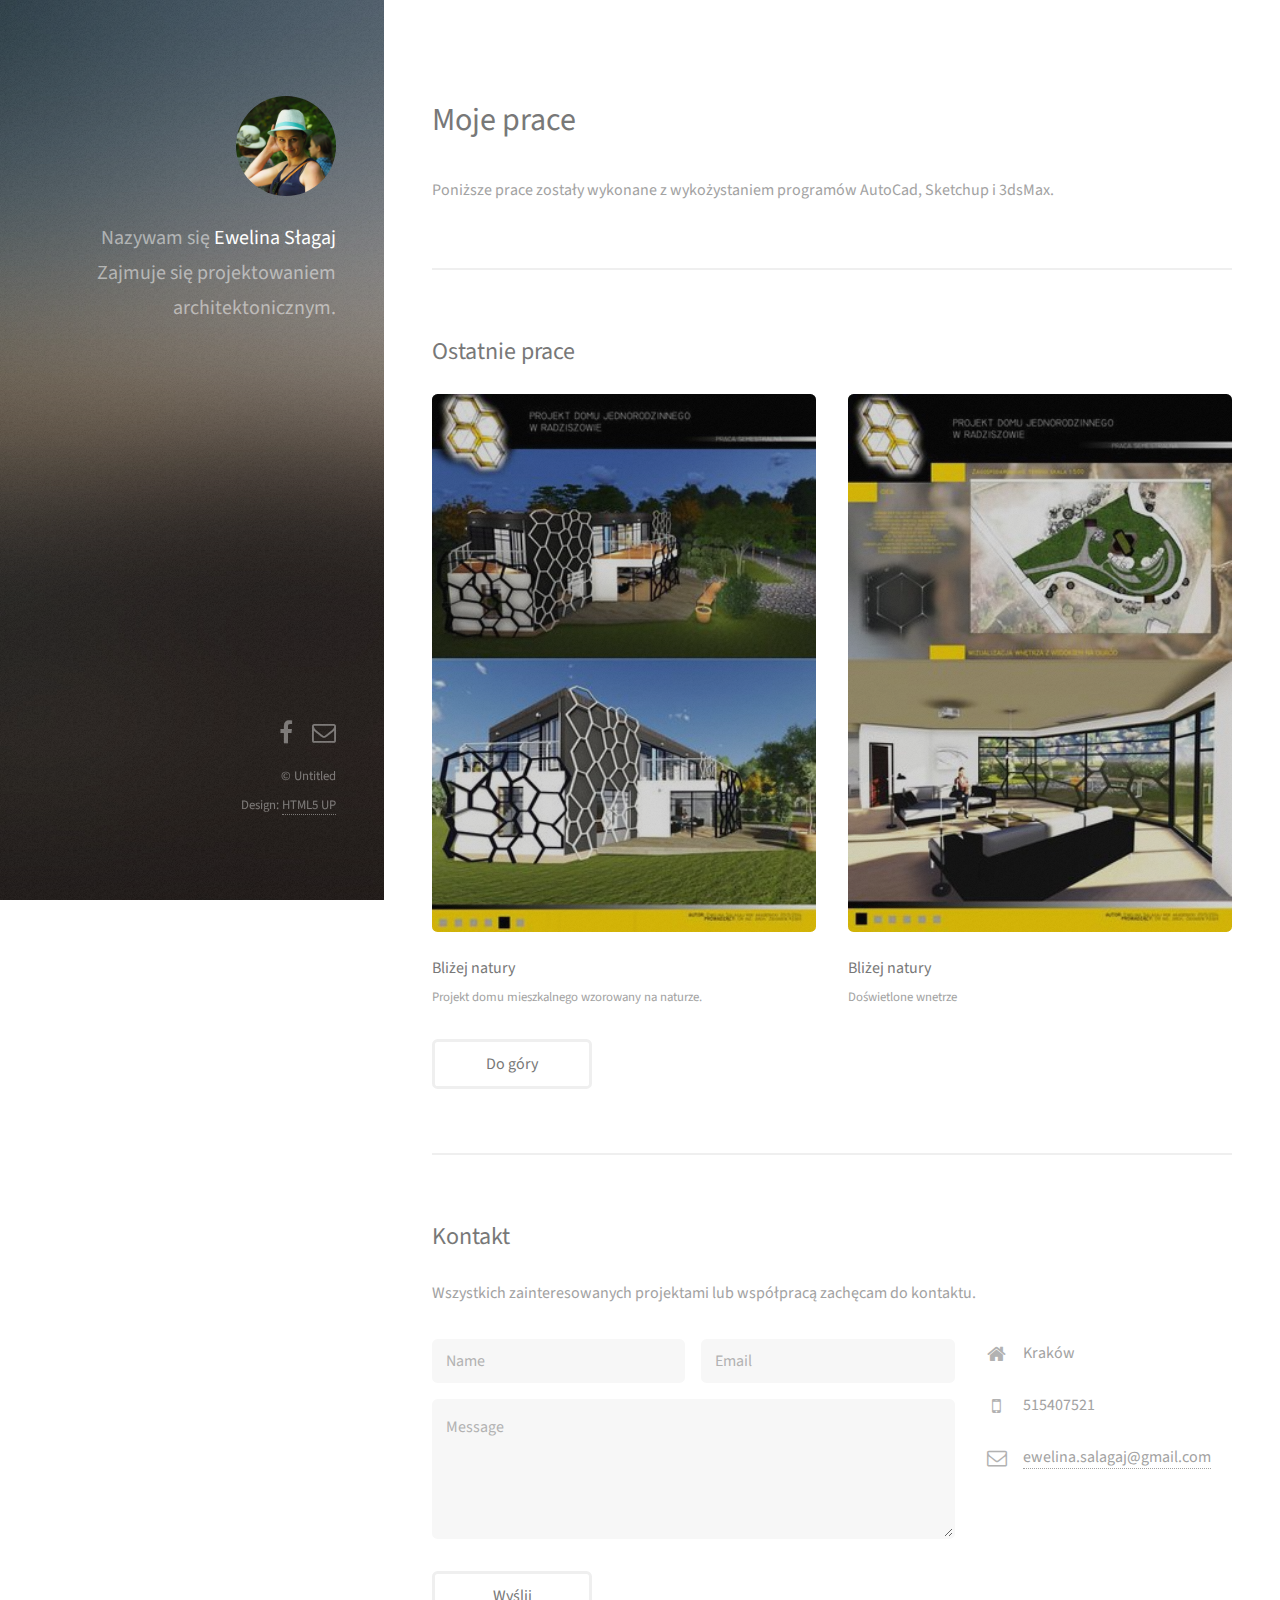
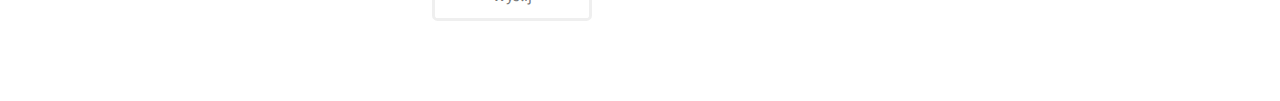
==== index.html @ d269a9e0 "New avatar and removing sample images." ====
<!DOCTYPE HTML>
<!--
	Strata by HTML5 UP
	html5up.net | @n33co
	Free for personal and commercial use under the CCA 3.0 license (html5up.net/license)
-->
<html>
<head>
    <title>Ewelina Słagaj Portfolio</title>
    <meta charset="utf-8"/>
    <meta name="viewport" content="width=device-width, initial-scale=1"/>
    <!--[if lte IE 8]>
    <script src="assets/js/ie/html5shiv.js"></script><![endif]-->
    <link rel="stylesheet" href="assets/css/main.css"/>
    <!--[if lte IE 8]>
    <link rel="stylesheet" href="assets/css/ie8.css"/><![endif]-->
</head>
<body id="top">

<!-- Header -->
<header id="header">
    <a href="#" class="image avatar"><img src="images/avatar.jpg" alt=""/></a>

    <h1>Nazywam się <strong>Ewelina Słagaj</strong><br/>
        Zajmuje się projektowaniem architektonicznym.</h1>
</header>

<!-- Main -->
<div id="main">

    <!-- One -->
    <section id="one">
        <header class="major">
            <h2>Moje prace<br/></h2>
        </header>
        <p>Poniższe prace zostały wykonane z wykożystaniem programów AutoCad, Sketchup i 3dsMax.</p>

        <!--<ul class="actions">
            <li><a href="#" class="button">Więcej</a></li>
        </ul>-->
    </section>

    <!-- Two -->
    <section id="two">
        <h2>Ostatnie prace</h2>

        <div class="row">
            <article class="6u 12u$(xsmall) work-item">
                <a href="images/fulls/01.jpg" class="image fit thumb"><img src="images/thumbs/01.jpg" alt=""/></a>

                <h3>Bliżej natury</h3>

                <p>Projekt domu mieszkalnego wzorowany na naturze.</p>
            </article>
            <article class="6u$ 12u$(xsmall) work-item">
                <a href="images/fulls/02.jpg" class="image fit thumb"><img src="images/thumbs/02.jpg" alt=""/></a>

                <h3>Bliżej natury</h3>

                <p>Doświetlone wnetrze</p>
            </article>
        </div>
        <ul class="actions">
            <li><a href="#" class="button">Do góry</a></li>
        </ul>
    </section>

    <!-- Three -->
    <section id="three">
        <h2>Kontakt</h2>

        <p>Wszystkich zainteresowanych projektami lub współpracą zachęcam do kontaktu.</p>

        <div class="row">
            <div class="8u 12u$(small)">
                <form method="post" action="#">
                    <div class="row uniform 50%">
                        <div class="6u 12u$(xsmall)"><input type="text" name="name" id="name" placeholder="Name"/></div>
                        <div class="6u$ 12u$(xsmall)"><input type="email" name="email" id="email" placeholder="Email"/>
                        </div>
                        <div class="12u$"><textarea name="message" id="message" placeholder="Message"
                                                    rows="4"></textarea></div>
                    </div>
                </form>
                <ul class="actions">
                    <li><input type="submit" value="Wyślij"/></li>
                </ul>
            </div>
            <div class="4u$ 12u$(small)">
                <ul class="labeled-icons">
                    <li>
                        <h3 class="icon fa-home"><span class="label">Adres</span></h3>
                        Kraków<br/>
                    </li>
                    <li>
                        <h3 class="icon fa-mobile"><span class="label">Telefon</span></h3>
                        515407521
                    </li>
                    <li>
                        <h3 class="icon fa-envelope-o"><span class="label">Email</span></h3>
                        <a href="#">ewelina.salagaj@gmail.com</a>
                    </li>
                </ul>
            </div>
        </div>
    </section>

    <!-- Four -->
    <!--
        <section id="four">
            <h2>Elements</h2>

            <section>
                <h4>Text</h4>
                <p>This is <b>bold</b> and this is <strong>strong</strong>. This is <i>italic</i> and this is <em>emphasized</em>.
                This is <sup>superscript</sup> text and this is <sub>subscript</sub> text.
                This is <u>underlined</u> and this is code: <code>for (;;) { ... }</code>. Finally, <a href="#">this is a link</a>.</p>
                <hr />
                <header>
                    <h4>Heading with a Subtitle</h4>
                    <p>Lorem ipsum dolor sit amet nullam id egestas urna aliquam</p>
                </header>
                <p>Nunc lacinia ante nunc ac lobortis. Interdum adipiscing gravida odio porttitor sem non mi integer non faucibus ornare mi ut ante amet placerat aliquet. Volutpat eu sed ante lacinia sapien lorem accumsan varius montes viverra nibh in adipiscing blandit tempus accumsan.</p>
                <header>
                    <h5>Heading with a Subtitle</h5>
                    <p>Lorem ipsum dolor sit amet nullam id egestas urna aliquam</p>
                </header>
                <p>Nunc lacinia ante nunc ac lobortis. Interdum adipiscing gravida odio porttitor sem non mi integer non faucibus ornare mi ut ante amet placerat aliquet. Volutpat eu sed ante lacinia sapien lorem accumsan varius montes viverra nibh in adipiscing blandit tempus accumsan.</p>
                <hr />
                <h2>Heading Level 2</h2>
                <h3>Heading Level 3</h3>
                <h4>Heading Level 4</h4>
                <h5>Heading Level 5</h5>
                <h6>Heading Level 6</h6>
                <hr />
                <h5>Blockquote</h5>
                <blockquote>Fringilla nisl. Donec accumsan interdum nisi, quis tincidunt felis sagittis eget tempus euismod. Vestibulum ante ipsum primis in faucibus vestibulum. Blandit adipiscing eu felis iaculis volutpat ac adipiscing accumsan faucibus. Vestibulum ante ipsum primis in faucibus lorem ipsum dolor sit amet nullam adipiscing eu felis.</blockquote>
                <h5>Preformatted</h5>
                <pre><code>i = 0;

while (!deck.isInOrder()) {
print 'Iteration ' + i;
deck.shuffle();
i++;
}

print 'It took ' + i + ' iterations to sort the deck.';</code></pre>
            </section>

            <section>
                <h4>Lists</h4>
                <div class="row">
                    <div class="6u 12u$(xsmall)">
                        <h5>Unordered</h5>
                        <ul>
                            <li>Dolor pulvinar etiam magna etiam.</li>
                            <li>Sagittis adipiscing lorem eleifend.</li>
                            <li>Felis enim feugiat dolore viverra.</li>
                        </ul>
                        <h5>Alternate</h5>
                        <ul class="alt">
                            <li>Dolor pulvinar etiam magna etiam.</li>
                            <li>Sagittis adipiscing lorem eleifend.</li>
                            <li>Felis enim feugiat dolore viverra.</li>
                        </ul>
                    </div>
                    <div class="6u$ 12u$(xsmall)">
                        <h5>Ordered</h5>
                        <ol>
                            <li>Dolor pulvinar etiam magna etiam.</li>
                            <li>Etiam vel felis at lorem sed viverra.</li>
                            <li>Felis enim feugiat dolore viverra.</li>
                            <li>Dolor pulvinar etiam magna etiam.</li>
                            <li>Etiam vel felis at lorem sed viverra.</li>
                            <li>Felis enim feugiat dolore viverra.</li>
                        </ol>
                        <h5>Icons</h5>
                        <ul class="icons">
                            <li><a href="#" class="icon fa-twitter"><span class="label">Twitter</span></a></li>
                            <li><a href="#" class="icon fa-facebook"><span class="label">Facebook</span></a></li>
                            <li><a href="#" class="icon fa-instagram"><span class="label">Instagram</span></a></li>
                            <li><a href="#" class="icon fa-github"><span class="label">Github</span></a></li>
                            <li><a href="#" class="icon fa-dribbble"><span class="label">Dribbble</span></a></li>
                            <li><a href="#" class="icon fa-tumblr"><span class="label">Tumblr</span></a></li>
                        </ul>
                    </div>
                </div>
                <h5>Actions</h5>
                <ul class="actions">
                    <li><a href="#" class="button special">Default</a></li>
                    <li><a href="#" class="button">Default</a></li>
                </ul>
                <ul class="actions small">
                    <li><a href="#" class="button special small">Small</a></li>
                    <li><a href="#" class="button small">Small</a></li>
                </ul>
                <div class="row">
                    <div class="6u 12u$(small)">
                        <ul class="actions vertical">
                            <li><a href="#" class="button special">Default</a></li>
                            <li><a href="#" class="button">Default</a></li>
                        </ul>
                    </div>
                    <div class="6u$ 12u$(small)">
                        <ul class="actions vertical small">
                            <li><a href="#" class="button special small">Small</a></li>
                            <li><a href="#" class="button small">Small</a></li>
                        </ul>
                    </div>
                    <div class="6u 12u$(small)">
                        <ul class="actions vertical">
                            <li><a href="#" class="button special fit">Default</a></li>
                            <li><a href="#" class="button fit">Default</a></li>
                        </ul>
                    </div>
                    <div class="6u$ 12u$(small)">
                        <ul class="actions vertical small">
                            <li><a href="#" class="button special small fit">Small</a></li>
                            <li><a href="#" class="button small fit">Small</a></li>
                        </ul>
                    </div>
                </div>
            </section>

            <section>
                <h4>Table</h4>
                <h5>Default</h5>
                <div class="table-wrapper">
                    <table>
                        <thead>
                            <tr>
                                <th>Name</th>
                                <th>Description</th>
                                <th>Price</th>
                            </tr>
                        </thead>
                        <tbody>
                            <tr>
                                <td>Item One</td>
                                <td>Ante turpis integer aliquet porttitor.</td>
                                <td>29.99</td>
                            </tr>
                            <tr>
                                <td>Item Two</td>
                                <td>Vis ac commodo adipiscing arcu aliquet.</td>
                                <td>19.99</td>
                            </tr>
                            <tr>
                                <td>Item Three</td>
                                <td> Morbi faucibus arcu accumsan lorem.</td>
                                <td>29.99</td>
                            </tr>
                            <tr>
                                <td>Item Four</td>
                                <td>Vitae integer tempus condimentum.</td>
                                <td>19.99</td>
                            </tr>
                            <tr>
                                <td>Item Five</td>
                                <td>Ante turpis integer aliquet porttitor.</td>
                                <td>29.99</td>
                            </tr>
                        </tbody>
                        <tfoot>
                            <tr>
                                <td colspan="2"></td>
                                <td>100.00</td>
                            </tr>
                        </tfoot>
                    </table>
                </div>

                <h5>Alternate</h5>
                <div class="table-wrapper">
                    <table class="alt">
                        <thead>
                            <tr>
                                <th>Name</th>
                                <th>Description</th>
                                <th>Price</th>
                            </tr>
                        </thead>
                        <tbody>
                            <tr>
                                <td>Item One</td>
                                <td>Ante turpis integer aliquet porttitor.</td>
                                <td>29.99</td>
                            </tr>
                            <tr>
                                <td>Item Two</td>
                                <td>Vis ac commodo adipiscing arcu aliquet.</td>
                                <td>19.99</td>
                            </tr>
                            <tr>
                                <td>Item Three</td>
                                <td> Morbi faucibus arcu accumsan lorem.</td>
                                <td>29.99</td>
                            </tr>
                            <tr>
                                <td>Item Four</td>
                                <td>Vitae integer tempus condimentum.</td>
                                <td>19.99</td>
                            </tr>
                            <tr>
                                <td>Item Five</td>
                                <td>Ante turpis integer aliquet porttitor.</td>
                                <td>29.99</td>
                            </tr>
                        </tbody>
                        <tfoot>
                            <tr>
                                <td colspan="2"></td>
                                <td>100.00</td>
                            </tr>
                        </tfoot>
                    </table>
                </div>
            </section>

            <section>
                <h4>Buttons</h4>
                <ul class="actions">
                    <li><a href="#" class="button special">Special</a></li>
                    <li><a href="#" class="button">Default</a></li>
                </ul>
                <ul class="actions">
                    <li><a href="#" class="button big">Big</a></li>
                    <li><a href="#" class="button">Default</a></li>
                    <li><a href="#" class="button small">Small</a></li>
                </ul>
                <ul class="actions fit">
                    <li><a href="#" class="button special fit">Fit</a></li>
                    <li><a href="#" class="button fit">Fit</a></li>
                </ul>
                <ul class="actions fit small">
                    <li><a href="#" class="button special fit small">Fit + Small</a></li>
                    <li><a href="#" class="button fit small">Fit + Small</a></li>
                </ul>
                <ul class="actions">
                    <li><a href="#" class="button special icon fa-download">Icon</a></li>
                    <li><a href="#" class="button icon fa-download">Icon</a></li>
                </ul>
                <ul class="actions">
                    <li><span class="button special disabled">Special</span></li>
                    <li><span class="button disabled">Default</span></li>
                </ul>
            </section>

            <section>
                <h4>Form</h4>
                <form method="post" action="#">
                    <div class="row uniform 50%">
                        <div class="6u 12u$(xsmall)">
                            <input type="text" name="demo-name" id="demo-name" value="" placeholder="Name" />
                        </div>
                        <div class="6u$ 12u$(xsmall)">
                            <input type="email" name="demo-email" id="demo-email" value="" placeholder="Email" />
                        </div>
                        <div class="12u$">
                            <div class="select-wrapper">
                                <select name="demo-category" id="demo-category">
                                    <option value="">- Category -</option>
                                    <option value="1">Manufacturing</option>
                                    <option value="1">Shipping</option>
                                    <option value="1">Administration</option>
                                    <option value="1">Human Resources</option>
                                </select>
                            </div>
                        </div>
                        <div class="4u 12u$(small)">
                            <input type="radio" id="demo-priority-low" name="demo-priority" checked>
                            <label for="demo-priority-low">Low Priority</label>
                        </div>
                        <div class="4u 12u$(small)">
                            <input type="radio" id="demo-priority-normal" name="demo-priority">
                            <label for="demo-priority-normal">Normal Priority</label>
                        </div>
                        <div class="4u$ 12u(small)">
                            <input type="radio" id="demo-priority-high" name="demo-priority">
                            <label for="demo-priority-high">High Priority</label>
                        </div>
                        <div class="6u 12u$(small)">
                            <input type="checkbox" id="demo-copy" name="demo-copy">
                            <label for="demo-copy">Email me a copy of this message</label>
                        </div>
                        <div class="6u$ 12u$(small)">
                            <input type="checkbox" id="demo-human" name="demo-human" checked>
                            <label for="demo-human">I am a human and not a robot</label>
                        </div>
                        <div class="12u$">
                            <textarea name="demo-message" id="demo-message" placeholder="Enter your message" rows="6"></textarea>
                        </div>
                        <div class="12u$">
                            <ul class="actions">
                                <li><input type="submit" value="Send Message" class="special" /></li>
                                <li><input type="reset" value="Reset" /></li>
                            </ul>
                        </div>
                    </div>
                </form>
            </section>

            <section>
                <h4>Image</h4>
                <h5>Fit</h5>
                <div class="box alt">
                    <div class="row 50% uniform">
                        <div class="12u$"><span class="image fit"><img src="images/fulls/05.jpg" alt="" /></span></div>
                        <div class="4u"><span class="image fit"><img src="images/thumbs/01.jpg" alt="" /></span></div>
                        <div class="4u"><span class="image fit"><img src="images/thumbs/02.jpg" alt="" /></span></div>
                        <div class="4u$"><span class="image fit"><img src="images/thumbs/03.jpg" alt="" /></span></div>
                        <div class="4u"><span class="image fit"><img src="images/thumbs/04.jpg" alt="" /></span></div>
                        <div class="4u"><span class="image fit"><img src="images/thumbs/05.jpg" alt="" /></span></div>
                        <div class="4u$"><span class="image fit"><img src="images/thumbs/06.jpg" alt="" /></span></div>
                        <div class="4u"><span class="image fit"><img src="images/thumbs/03.jpg" alt="" /></span></div>
                        <div class="4u"><span class="image fit"><img src="images/thumbs/02.jpg" alt="" /></span></div>
                        <div class="4u$"><span class="image fit"><img src="images/thumbs/01.jpg" alt="" /></span></div>
                    </div>
                </div>
                <h5>Left &amp; Right</h5>
                <p><span class="image left"><img src="images/avatar.jpg" alt="" /></span>Fringilla nisl. Donec accumsan interdum nisi, quis tincidunt felis sagittis eget. tempus euismod. Vestibulum ante ipsum primis in faucibus vestibulum. Blandit adipiscing eu felis iaculis volutpat ac adipiscing accumsan eu faucibus. Integer ac pellentesque praesent tincidunt felis sagittis eget. tempus euismod. Vestibulum ante ipsum primis in faucibus vestibulum. Blandit adipiscing eu felis iaculis volutpat ac adipiscing accumsan eu faucibus. Integer ac pellentesque praesent. Donec accumsan interdum nisi, quis tincidunt felis sagittis eget. tempus euismod. Vestibulum ante ipsum primis in faucibus vestibulum. Blandit adipiscing eu felis iaculis volutpat ac adipiscing accumsan eu faucibus. Integer ac pellentesque praesent tincidunt felis sagittis eget. tempus euismod. Vestibulum ante ipsum primis in faucibus vestibulum. Blandit adipiscing eu felis iaculis volutpat ac adipiscing accumsan eu faucibus. Integer ac pellentesque praesent.</p>
                <p><span class="image right"><img src="images/avatar.jpg" alt="" /></span>Fringilla nisl. Donec accumsan interdum nisi, quis tincidunt felis sagittis eget. tempus euismod. Vestibulum ante ipsum primis in faucibus vestibulum. Blandit adipiscing eu felis iaculis volutpat ac adipiscing accumsan eu faucibus. Integer ac pellentesque praesent tincidunt felis sagittis eget. tempus euismod. Vestibulum ante ipsum primis in faucibus vestibulum. Blandit adipiscing eu felis iaculis volutpat ac adipiscing accumsan eu faucibus. Integer ac pellentesque praesent. Donec accumsan interdum nisi, quis tincidunt felis sagittis eget. tempus euismod. Vestibulum ante ipsum primis in faucibus vestibulum. Blandit adipiscing eu felis iaculis volutpat ac adipiscing accumsan eu faucibus. Integer ac pellentesque praesent tincidunt felis sagittis eget. tempus euismod. Vestibulum ante ipsum primis in faucibus vestibulum. Blandit adipiscing eu felis iaculis volutpat ac adipiscing accumsan eu faucibus. Integer ac pellentesque praesent.</p>
            </section>

        </section>
    -->

</div>

<!-- Footer -->
<footer id="footer">
    <ul class="icons">
        <li><a href="https://www.facebook.com/ewelina.salagaj" class="icon fa-facebook"><span
                class="label">Twitter</span></a></li>
        <li><a href="mailto:ewelina.salagaj@gmail.com" class="icon fa-envelope-o"><span class="label">Email</span></a>
        </li>
    </ul>
    <ul class="copyright">
        <li>&copy; Untitled</li>
        <li>Design: <a href="http://html5up.net">HTML5 UP</a></li>
    </ul>
</footer>

<!-- Scripts -->
<script src="assets/js/jquery.min.js"></script>
<script src="assets/js/jquery.poptrox.min.js"></script>
<script src="assets/js/skel.min.js"></script>
<script src="assets/js/util.js"></script>
<!--[if lte IE 8]>
<script src="assets/js/ie/respond.min.js"></script><![endif]-->
<script src="assets/js/main.js"></script>

</body>
</html>
---- assets/css/main.css ----
@import url("font-awesome.min.css");
@import url("http://fonts.googleapis.com/css?family=Source+Sans+Pro:400,400italic");

/*
	Strata by HTML5 UP
	html5up.net | @n33co
	Free for personal and commercial use under the CCA 3.0 license (html5up.net/license)
*/

/* Reset */

	html, body, div, span, applet, object, iframe, h1, h2, h3, h4, h5, h6, p, blockquote, pre, a, abbr, acronym, address, big, cite, code, del, dfn, em, img, ins, kbd, q, s, samp, small, strike, strong, sub, sup, tt, var, b, u, i, center, dl, dt, dd, ol, ul, li, fieldset, form, label, legend, table, caption, tbody, tfoot, thead, tr, th, td, article, aside, canvas, details, embed, figure, figcaption, footer, header, hgroup, menu, nav, output, ruby, section, summary, time, mark, audio, video {
		margin: 0;
		padding: 0;
		border: 0;
		font-size: 100%;
		font: inherit;
		vertical-align: baseline;
	}

	article, aside, details, figcaption, figure, footer, header, hgroup, menu, nav, section {
		display: block;
	}

	body {
		line-height: 1;
	}

	ol, ul {
		list-style: none;
	}

	blockquote, q {
		quotes: none;
	}

	blockquote:before, blockquote:after, q:before, q:after {
		content: '';
		content: none;
	}

	table {
		border-collapse: collapse;
		border-spacing: 0;
	}

	body {
		-webkit-text-size-adjust: none;
	}

/* Box Model */

	*, *:before, *:after {
		-moz-box-sizing: border-box;
		-webkit-box-sizing: border-box;
		box-sizing: border-box;
	}

/* Containers */

	.container {
		margin-left: auto;
		margin-right: auto;
	}

	.container.\31 25\25 {
		width: 100%;
		max-width: 1200px;
		min-width: 960px;
	}

	.container.\37 5\25 {
		width: 720px;
	}

	.container.\35 0\25 {
		width: 480px;
	}

	.container.\32 5\25 {
		width: 240px;
	}

	.container {
		width: 960px;
	}

	@media screen and (max-width: 1800px) {

		.container.\31 25\25 {
			width: 100%;
			max-width: 1200px;
			min-width: 960px;
		}

		.container.\37 5\25 {
			width: 720px;
		}

		.container.\35 0\25 {
			width: 480px;
		}

		.container.\32 5\25 {
			width: 240px;
		}

		.container {
			width: 960px;
		}

	}

	@media screen and (max-width: 1280px) {

		.container.\31 25\25 {
			width: 100%;
			max-width: 1200px;
			min-width: 960px;
		}

		.container.\37 5\25 {
			width: 720px;
		}

		.container.\35 0\25 {
			width: 480px;
		}

		.container.\32 5\25 {
			width: 240px;
		}

		.container {
			width: 960px;
		}

	}

	@media screen and (max-width: 980px) {

		.container.\31 25\25 {
			width: 100%;
			max-width: 1200px;
			min-width: 960px;
		}

		.container.\37 5\25 {
			width: 720px;
		}

		.container.\35 0\25 {
			width: 480px;
		}

		.container.\32 5\25 {
			width: 240px;
		}

		.container {
			width: 960px;
		}

	}

	@media screen and (max-width: 736px) {

		.container.\31 25\25 {
			width: 100%;
			max-width: 1200px;
			min-width: 960px;
		}

		.container.\37 5\25 {
			width: 720px;
		}

		.container.\35 0\25 {
			width: 480px;
		}

		.container.\32 5\25 {
			width: 240px;
		}

		.container {
			width: 960px;
		}

	}

	@media screen and (max-width: 480px) {

		.container.\31 25\25 {
			width: 100%;
			max-width: 1200px;
			min-width: 960px;
		}

		.container.\37 5\25 {
			width: 720px;
		}

		.container.\35 0\25 {
			width: 480px;
		}

		.container.\32 5\25 {
			width: 240px;
		}

		.container {
			width: 960px;
		}

	}

/* Grid */

	.row {
		border-bottom: solid 1px transparent;
		-moz-box-sizing: border-box;
		-webkit-box-sizing: border-box;
		box-sizing: border-box;
	}

	.row > * {
		float: left;
		-moz-box-sizing: border-box;
		-webkit-box-sizing: border-box;
		box-sizing: border-box;
	}

	.row:after, .row:before {
		content: '';
		display: block;
		clear: both;
		height: 0;
	}

	.row.uniform > * > :first-child {
		margin-top: 0;
	}

	.row.uniform > * > :last-child {
		margin-bottom: 0;
	}

	.row.\30 \25 > * {
		padding: 0 0 0 0em;
	}

	.row.\30 \25 {
		margin: 0 0 -1px 0em;
	}

	.row.uniform.\30 \25 > * {
		padding: 0em 0 0 0em;
	}

	.row.uniform.\30 \25 {
		margin: 0em 0 -1px 0em;
	}

	.row > * {
		padding: 0 0 0 2.5em;
	}

	.row {
		margin: 0 0 -1px -2.5em;
	}

	.row.uniform > * {
		padding: 2.5em 0 0 2.5em;
	}

	.row.uniform {
		margin: -2.5em 0 -1px -2.5em;
	}

	.row.\32 00\25 > * {
		padding: 0 0 0 5em;
	}

	.row.\32 00\25 {
		margin: 0 0 -1px -5em;
	}

	.row.uniform.\32 00\25 > * {
		padding: 5em 0 0 5em;
	}

	.row.uniform.\32 00\25 {
		margin: -5em 0 -1px -5em;
	}

	.row.\31 50\25 > * {
		padding: 0 0 0 3.75em;
	}

	.row.\31 50\25 {
		margin: 0 0 -1px -3.75em;
	}

	.row.uniform.\31 50\25 > * {
		padding: 3.75em 0 0 3.75em;
	}

	.row.uniform.\31 50\25 {
		margin: -3.75em 0 -1px -3.75em;
	}

	.row.\35 0\25 > * {
		padding: 0 0 0 1.25em;
	}

	.row.\35 0\25 {
		margin: 0 0 -1px -1.25em;
	}

	.row.uniform.\35 0\25 > * {
		padding: 1.25em 0 0 1.25em;
	}

	.row.uniform.\35 0\25 {
		margin: -1.25em 0 -1px -1.25em;
	}

	.row.\32 5\25 > * {
		padding: 0 0 0 0.625em;
	}

	.row.\32 5\25 {
		margin: 0 0 -1px -0.625em;
	}

	.row.uniform.\32 5\25 > * {
		padding: 0.625em 0 0 0.625em;
	}

	.row.uniform.\32 5\25 {
		margin: -0.625em 0 -1px -0.625em;
	}

	.\31 2u, .\31 2u\24 {
		width: 100%;
		clear: none;
		margin-left: 0;
	}

	.\31 1u, .\31 1u\24 {
		width: 91.6666666667%;
		clear: none;
		margin-left: 0;
	}

	.\31 0u, .\31 0u\24 {
		width: 83.3333333333%;
		clear: none;
		margin-left: 0;
	}

	.\39 u, .\39 u\24 {
		width: 75%;
		clear: none;
		margin-left: 0;
	}

	.\38 u, .\38 u\24 {
		width: 66.6666666667%;
		clear: none;
		margin-left: 0;
	}

	.\37 u, .\37 u\24 {
		width: 58.3333333333%;
		clear: none;
		margin-left: 0;
	}

	.\36 u, .\36 u\24 {
		width: 50%;
		clear: none;
		margin-left: 0;
	}

	.\35 u, .\35 u\24 {
		width: 41.6666666667%;
		clear: none;
		margin-left: 0;
	}

	.\34 u, .\34 u\24 {
		width: 33.3333333333%;
		clear: none;
		margin-left: 0;
	}

	.\33 u, .\33 u\24 {
		width: 25%;
		clear: none;
		margin-left: 0;
	}

	.\32 u, .\32 u\24 {
		width: 16.6666666667%;
		clear: none;
		margin-left: 0;
	}

	.\31 u, .\31 u\24 {
		width: 8.3333333333%;
		clear: none;
		margin-left: 0;
	}

	.\31 2u\24 + *,
	.\31 1u\24 + *,
	.\31 0u\24 + *,
	.\39 u\24 + *,
	.\38 u\24 + *,
	.\37 u\24 + *,
	.\36 u\24 + *,
	.\35 u\24 + *,
	.\34 u\24 + *,
	.\33 u\24 + *,
	.\32 u\24 + *,
	.\31 u\24 + * {
		clear: left;
	}

	.\-11u {
		margin-left: 91.66667%;
	}

	.\-10u {
		margin-left: 83.33333%;
	}

	.\-9u {
		margin-left: 75%;
	}

	.\-8u {
		margin-left: 66.66667%;
	}

	.\-7u {
		margin-left: 58.33333%;
	}

	.\-6u {
		margin-left: 50%;
	}

	.\-5u {
		margin-left: 41.66667%;
	}

	.\-4u {
		margin-left: 33.33333%;
	}

	.\-3u {
		margin-left: 25%;
	}

	.\-2u {
		margin-left: 16.66667%;
	}

	.\-1u {
		margin-left: 8.33333%;
	}

	@media screen and (max-width: 1800px) {

		.row > * {
			padding: 0 0 0 2.5em;
		}

		.row {
			margin: 0 0 -1px -2.5em;
		}

		.row.uniform > * {
			padding: 2.5em 0 0 2.5em;
		}

		.row.uniform {
			margin: -2.5em 0 -1px -2.5em;
		}

		.row.\32 00\25 > * {
			padding: 0 0 0 5em;
		}

		.row.\32 00\25 {
			margin: 0 0 -1px -5em;
		}

		.row.uniform.\32 00\25 > * {
			padding: 5em 0 0 5em;
		}

		.row.uniform.\32 00\25 {
			margin: -5em 0 -1px -5em;
		}

		.row.\31 50\25 > * {
			padding: 0 0 0 3.75em;
		}

		.row.\31 50\25 {
			margin: 0 0 -1px -3.75em;
		}

		.row.uniform.\31 50\25 > * {
			padding: 3.75em 0 0 3.75em;
		}

		.row.uniform.\31 50\25 {
			margin: -3.75em 0 -1px -3.75em;
		}

		.row.\35 0\25 > * {
			padding: 0 0 0 1.25em;
		}

		.row.\35 0\25 {
			margin: 0 0 -1px -1.25em;
		}

		.row.uniform.\35 0\25 > * {
			padding: 1.25em 0 0 1.25em;
		}

		.row.uniform.\35 0\25 {
			margin: -1.25em 0 -1px -1.25em;
		}

		.row.\32 5\25 > * {
			padding: 0 0 0 0.625em;
		}

		.row.\32 5\25 {
			margin: 0 0 -1px -0.625em;
		}

		.row.uniform.\32 5\25 > * {
			padding: 0.625em 0 0 0.625em;
		}

		.row.uniform.\32 5\25 {
			margin: -0.625em 0 -1px -0.625em;
		}

		.\31 2u\28xlarge\29, .\31 2u\24\28xlarge\29 {
			width: 100%;
			clear: none;
			margin-left: 0;
		}

		.\31 1u\28xlarge\29, .\31 1u\24\28xlarge\29 {
			width: 91.6666666667%;
			clear: none;
			margin-left: 0;
		}

		.\31 0u\28xlarge\29, .\31 0u\24\28xlarge\29 {
			width: 83.3333333333%;
			clear: none;
			margin-left: 0;
		}

		.\39 u\28xlarge\29, .\39 u\24\28xlarge\29 {
			width: 75%;
			clear: none;
			margin-left: 0;
		}

		.\38 u\28xlarge\29, .\38 u\24\28xlarge\29 {
			width: 66.6666666667%;
			clear: none;
			margin-left: 0;
		}

		.\37 u\28xlarge\29, .\37 u\24\28xlarge\29 {
			width: 58.3333333333%;
			clear: none;
			margin-left: 0;
		}

		.\36 u\28xlarge\29, .\36 u\24\28xlarge\29 {
			width: 50%;
			clear: none;
			margin-left: 0;
		}

		.\35 u\28xlarge\29, .\35 u\24\28xlarge\29 {
			width: 41.6666666667%;
			clear: none;
			margin-left: 0;
		}

		.\34 u\28xlarge\29, .\34 u\24\28xlarge\29 {
			width: 33.3333333333%;
			clear: none;
			margin-left: 0;
		}

		.\33 u\28xlarge\29, .\33 u\24\28xlarge\29 {
			width: 25%;
			clear: none;
			margin-left: 0;
		}

		.\32 u\28xlarge\29, .\32 u\24\28xlarge\29 {
			width: 16.6666666667%;
			clear: none;
			margin-left: 0;
		}

		.\31 u\28xlarge\29, .\31 u\24\28xlarge\29 {
			width: 8.3333333333%;
			clear: none;
			margin-left: 0;
		}

		.\31 2u\24\28xlarge\29 + *,
		.\31 1u\24\28xlarge\29 + *,
		.\31 0u\24\28xlarge\29 + *,
		.\39 u\24\28xlarge\29 + *,
		.\38 u\24\28xlarge\29 + *,
		.\37 u\24\28xlarge\29 + *,
		.\36 u\24\28xlarge\29 + *,
		.\35 u\24\28xlarge\29 + *,
		.\34 u\24\28xlarge\29 + *,
		.\33 u\24\28xlarge\29 + *,
		.\32 u\24\28xlarge\29 + *,
		.\31 u\24\28xlarge\29 + * {
			clear: left;
		}

		.\-11u\28xlarge\29 {
			margin-left: 91.66667%;
		}

		.\-10u\28xlarge\29 {
			margin-left: 83.33333%;
		}

		.\-9u\28xlarge\29 {
			margin-left: 75%;
		}

		.\-8u\28xlarge\29 {
			margin-left: 66.66667%;
		}

		.\-7u\28xlarge\29 {
			margin-left: 58.33333%;
		}

		.\-6u\28xlarge\29 {
			margin-left: 50%;
		}

		.\-5u\28xlarge\29 {
			margin-left: 41.66667%;
		}

		.\-4u\28xlarge\29 {
			margin-left: 33.33333%;
		}

		.\-3u\28xlarge\29 {
			margin-left: 25%;
		}

		.\-2u\28xlarge\29 {
			margin-left: 16.66667%;
		}

		.\-1u\28xlarge\29 {
			margin-left: 8.33333%;
		}

	}

	@media screen and (max-width: 1280px) {

		.row > * {
			padding: 0 0 0 2em;
		}

		.row {
			margin: 0 0 -1px -2em;
		}

		.row.uniform > * {
			padding: 2em 0 0 2em;
		}

		.row.uniform {
			margin: -2em 0 -1px -2em;
		}

		.row.\32 00\25 > * {
			padding: 0 0 0 4em;
		}

		.row.\32 00\25 {
			margin: 0 0 -1px -4em;
		}

		.row.uniform.\32 00\25 > * {
			padding: 4em 0 0 4em;
		}

		.row.uniform.\32 00\25 {
			margin: -4em 0 -1px -4em;
		}

		.row.\31 50\25 > * {
			padding: 0 0 0 3em;
		}

		.row.\31 50\25 {
			margin: 0 0 -1px -3em;
		}

		.row.uniform.\31 50\25 > * {
			padding: 3em 0 0 3em;
		}

		.row.uniform.\31 50\25 {
			margin: -3em 0 -1px -3em;
		}

		.row.\35 0\25 > * {
			padding: 0 0 0 1em;
		}

		.row.\35 0\25 {
			margin: 0 0 -1px -1em;
		}

		.row.uniform.\35 0\25 > * {
			padding: 1em 0 0 1em;
		}

		.row.uniform.\35 0\25 {
			margin: -1em 0 -1px -1em;
		}

		.row.\32 5\25 > * {
			padding: 0 0 0 0.5em;
		}

		.row.\32 5\25 {
			margin: 0 0 -1px -0.5em;
		}

		.row.uniform.\32 5\25 > * {
			padding: 0.5em 0 0 0.5em;
		}

		.row.uniform.\32 5\25 {
			margin: -0.5em 0 -1px -0.5em;
		}

		.\31 2u\28large\29, .\31 2u\24\28large\29 {
			width: 100%;
			clear: none;
			margin-left: 0;
		}

		.\31 1u\28large\29, .\31 1u\24\28large\29 {
			width: 91.6666666667%;
			clear: none;
			margin-left: 0;
		}

		.\31 0u\28large\29, .\31 0u\24\28large\29 {
			width: 83.3333333333%;
			clear: none;
			margin-left: 0;
		}

		.\39 u\28large\29, .\39 u\24\28large\29 {
			width: 75%;
			clear: none;
			margin-left: 0;
		}

		.\38 u\28large\29, .\38 u\24\28large\29 {
			width: 66.6666666667%;
			clear: none;
			margin-left: 0;
		}

		.\37 u\28large\29, .\37 u\24\28large\29 {
			width: 58.3333333333%;
			clear: none;
			margin-left: 0;
		}

		.\36 u\28large\29, .\36 u\24\28large\29 {
			width: 50%;
			clear: none;
			margin-left: 0;
		}

		.\35 u\28large\29, .\35 u\24\28large\29 {
			width: 41.6666666667%;
			clear: none;
			margin-left: 0;
		}

		.\34 u\28large\29, .\34 u\24\28large\29 {
			width: 33.3333333333%;
			clear: none;
			margin-left: 0;
		}

		.\33 u\28large\29, .\33 u\24\28large\29 {
			width: 25%;
			clear: none;
			margin-left: 0;
		}

		.\32 u\28large\29, .\32 u\24\28large\29 {
			width: 16.6666666667%;
			clear: none;
			margin-left: 0;
		}

		.\31 u\28large\29, .\31 u\24\28large\29 {
			width: 8.3333333333%;
			clear: none;
			margin-left: 0;
		}

		.\31 2u\24\28large\29 + *,
		.\31 1u\24\28large\29 + *,
		.\31 0u\24\28large\29 + *,
		.\39 u\24\28large\29 + *,
		.\38 u\24\28large\29 + *,
		.\37 u\24\28large\29 + *,
		.\36 u\24\28large\29 + *,
		.\35 u\24\28large\29 + *,
		.\34 u\24\28large\29 + *,
		.\33 u\24\28large\29 + *,
		.\32 u\24\28large\29 + *,
		.\31 u\24\28large\29 + * {
			clear: left;
		}

		.\-11u\28large\29 {
			margin-left: 91.66667%;
		}

		.\-10u\28large\29 {
			margin-left: 83.33333%;
		}

		.\-9u\28large\29 {
			margin-left: 75%;
		}

		.\-8u\28large\29 {
			margin-left: 66.66667%;
		}

		.\-7u\28large\29 {
			margin-left: 58.33333%;
		}

		.\-6u\28large\29 {
			margin-left: 50%;
		}

		.\-5u\28large\29 {
			margin-left: 41.66667%;
		}

		.\-4u\28large\29 {
			margin-left: 33.33333%;
		}

		.\-3u\28large\29 {
			margin-left: 25%;
		}

		.\-2u\28large\29 {
			margin-left: 16.66667%;
		}

		.\-1u\28large\29 {
			margin-left: 8.33333%;
		}

	}

	@media screen and (max-width: 980px) {

		.row > * {
			padding: 0 0 0 2em;
		}

		.row {
			margin: 0 0 -1px -2em;
		}

		.row.uniform > * {
			padding: 2em 0 0 2em;
		}

		.row.uniform {
			margin: -2em 0 -1px -2em;
		}

		.row.\32 00\25 > * {
			padding: 0 0 0 4em;
		}

		.row.\32 00\25 {
			margin: 0 0 -1px -4em;
		}

		.row.uniform.\32 00\25 > * {
			padding: 4em 0 0 4em;
		}

		.row.uniform.\32 00\25 {
			margin: -4em 0 -1px -4em;
		}

		.row.\31 50\25 > * {
			padding: 0 0 0 3em;
		}

		.row.\31 50\25 {
			margin: 0 0 -1px -3em;
		}

		.row.uniform.\31 50\25 > * {
			padding: 3em 0 0 3em;
		}

		.row.uniform.\31 50\25 {
			margin: -3em 0 -1px -3em;
		}

		.row.\35 0\25 > * {
			padding: 0 0 0 1em;
		}

		.row.\35 0\25 {
			margin: 0 0 -1px -1em;
		}

		.row.uniform.\35 0\25 > * {
			padding: 1em 0 0 1em;
		}

		.row.uniform.\35 0\25 {
			margin: -1em 0 -1px -1em;
		}

		.row.\32 5\25 > * {
			padding: 0 0 0 0.5em;
		}

		.row.\32 5\25 {
			margin: 0 0 -1px -0.5em;
		}

		.row.uniform.\32 5\25 > * {
			padding: 0.5em 0 0 0.5em;
		}

		.row.uniform.\32 5\25 {
			margin: -0.5em 0 -1px -0.5em;
		}

		.\31 2u\28medium\29, .\31 2u\24\28medium\29 {
			width: 100%;
			clear: none;
			margin-left: 0;
		}

		.\31 1u\28medium\29, .\31 1u\24\28medium\29 {
			width: 91.6666666667%;
			clear: none;
			margin-left: 0;
		}

		.\31 0u\28medium\29, .\31 0u\24\28medium\29 {
			width: 83.3333333333%;
			clear: none;
			margin-left: 0;
		}

		.\39 u\28medium\29, .\39 u\24\28medium\29 {
			width: 75%;
			clear: none;
			margin-left: 0;
		}

		.\38 u\28medium\29, .\38 u\24\28medium\29 {
			width: 66.6666666667%;
			clear: none;
			margin-left: 0;
		}

		.\37 u\28medium\29, .\37 u\24\28medium\29 {
			width: 58.3333333333%;
			clear: none;
			margin-left: 0;
		}

		.\36 u\28medium\29, .\36 u\24\28medium\29 {
			width: 50%;
			clear: none;
			margin-left: 0;
		}

		.\35 u\28medium\29, .\35 u\24\28medium\29 {
			width: 41.6666666667%;
			clear: none;
			margin-left: 0;
		}

		.\34 u\28medium\29, .\34 u\24\28medium\29 {
			width: 33.3333333333%;
			clear: none;
			margin-left: 0;
		}

		.\33 u\28medium\29, .\33 u\24\28medium\29 {
			width: 25%;
			clear: none;
			margin-left: 0;
		}

		.\32 u\28medium\29, .\32 u\24\28medium\29 {
			width: 16.6666666667%;
			clear: none;
			margin-left: 0;
		}

		.\31 u\28medium\29, .\31 u\24\28medium\29 {
			width: 8.3333333333%;
			clear: none;
			margin-left: 0;
		}

		.\31 2u\24\28medium\29 + *,
		.\31 1u\24\28medium\29 + *,
		.\31 0u\24\28medium\29 + *,
		.\39 u\24\28medium\29 + *,
		.\38 u\24\28medium\29 + *,
		.\37 u\24\28medium\29 + *,
		.\36 u\24\28medium\29 + *,
		.\35 u\24\28medium\29 + *,
		.\34 u\24\28medium\29 + *,
		.\33 u\24\28medium\29 + *,
		.\32 u\24\28medium\29 + *,
		.\31 u\24\28medium\29 + * {
			clear: left;
		}

		.\-11u\28medium\29 {
			margin-left: 91.66667%;
		}

		.\-10u\28medium\29 {
			margin-left: 83.33333%;
		}

		.\-9u\28medium\29 {
			margin-left: 75%;
		}

		.\-8u\28medium\29 {
			margin-left: 66.66667%;
		}

		.\-7u\28medium\29 {
			margin-left: 58.33333%;
		}

		.\-6u\28medium\29 {
			margin-left: 50%;
		}

		.\-5u\28medium\29 {
			margin-left: 41.66667%;
		}

		.\-4u\28medium\29 {
			margin-left: 33.33333%;
		}

		.\-3u\28medium\29 {
			margin-left: 25%;
		}

		.\-2u\28medium\29 {
			margin-left: 16.66667%;
		}

		.\-1u\28medium\29 {
			margin-left: 8.33333%;
		}

	}

	@media screen and (max-width: 736px) {

		.row > * {
			padding: 0 0 0 1.5em;
		}

		.row {
			margin: 0 0 -1px -1.5em;
		}

		.row.uniform > * {
			padding: 1.5em 0 0 1.5em;
		}

		.row.uniform {
			margin: -1.5em 0 -1px -1.5em;
		}

		.row.\32 00\25 > * {
			padding: 0 0 0 3em;
		}

		.row.\32 00\25 {
			margin: 0 0 -1px -3em;
		}

		.row.uniform.\32 00\25 > * {
			padding: 3em 0 0 3em;
		}

		.row.uniform.\32 00\25 {
			margin: -3em 0 -1px -3em;
		}

		.row.\31 50\25 > * {
			padding: 0 0 0 2.25em;
		}

		.row.\31 50\25 {
			margin: 0 0 -1px -2.25em;
		}

		.row.uniform.\31 50\25 > * {
			padding: 2.25em 0 0 2.25em;
		}

		.row.uniform.\31 50\25 {
			margin: -2.25em 0 -1px -2.25em;
		}

		.row.\35 0\25 > * {
			padding: 0 0 0 0.75em;
		}

		.row.\35 0\25 {
			margin: 0 0 -1px -0.75em;
		}

		.row.uniform.\35 0\25 > * {
			padding: 0.75em 0 0 0.75em;
		}

		.row.uniform.\35 0\25 {
			margin: -0.75em 0 -1px -0.75em;
		}

		.row.\32 5\25 > * {
			padding: 0 0 0 0.375em;
		}

		.row.\32 5\25 {
			margin: 0 0 -1px -0.375em;
		}

		.row.uniform.\32 5\25 > * {
			padding: 0.375em 0 0 0.375em;
		}

		.row.uniform.\32 5\25 {
			margin: -0.375em 0 -1px -0.375em;
		}

		.\31 2u\28small\29, .\31 2u\24\28small\29 {
			width: 100%;
			clear: none;
			margin-left: 0;
		}

		.\31 1u\28small\29, .\31 1u\24\28small\29 {
			width: 91.6666666667%;
			clear: none;
			margin-left: 0;
		}

		.\31 0u\28small\29, .\31 0u\24\28small\29 {
			width: 83.3333333333%;
			clear: none;
			margin-left: 0;
		}

		.\39 u\28small\29, .\39 u\24\28small\29 {
			width: 75%;
			clear: none;
			margin-left: 0;
		}

		.\38 u\28small\29, .\38 u\24\28small\29 {
			width: 66.6666666667%;
			clear: none;
			margin-left: 0;
		}

		.\37 u\28small\29, .\37 u\24\28small\29 {
			width: 58.3333333333%;
			clear: none;
			margin-left: 0;
		}

		.\36 u\28small\29, .\36 u\24\28small\29 {
			width: 50%;
			clear: none;
			margin-left: 0;
		}

		.\35 u\28small\29, .\35 u\24\28small\29 {
			width: 41.6666666667%;
			clear: none;
			margin-left: 0;
		}

		.\34 u\28small\29, .\34 u\24\28small\29 {
			width: 33.3333333333%;
			clear: none;
			margin-left: 0;
		}

		.\33 u\28small\29, .\33 u\24\28small\29 {
			width: 25%;
			clear: none;
			margin-left: 0;
		}

		.\32 u\28small\29, .\32 u\24\28small\29 {
			width: 16.6666666667%;
			clear: none;
			margin-left: 0;
		}

		.\31 u\28small\29, .\31 u\24\28small\29 {
			width: 8.3333333333%;
			clear: none;
			margin-left: 0;
		}

		.\31 2u\24\28small\29 + *,
		.\31 1u\24\28small\29 + *,
		.\31 0u\24\28small\29 + *,
		.\39 u\24\28small\29 + *,
		.\38 u\24\28small\29 + *,
		.\37 u\24\28small\29 + *,
		.\36 u\24\28small\29 + *,
		.\35 u\24\28small\29 + *,
		.\34 u\24\28small\29 + *,
		.\33 u\24\28small\29 + *,
		.\32 u\24\28small\29 + *,
		.\31 u\24\28small\29 + * {
			clear: left;
		}

		.\-11u\28small\29 {
			margin-left: 91.66667%;
		}

		.\-10u\28small\29 {
			margin-left: 83.33333%;
		}

		.\-9u\28small\29 {
			margin-left: 75%;
		}

		.\-8u\28small\29 {
			margin-left: 66.66667%;
		}

		.\-7u\28small\29 {
			margin-left: 58.33333%;
		}

		.\-6u\28small\29 {
			margin-left: 50%;
		}

		.\-5u\28small\29 {
			margin-left: 41.66667%;
		}

		.\-4u\28small\29 {
			margin-left: 33.33333%;
		}

		.\-3u\28small\29 {
			margin-left: 25%;
		}

		.\-2u\28small\29 {
			margin-left: 16.66667%;
		}

		.\-1u\28small\29 {
			margin-left: 8.33333%;
		}

	}

	@media screen and (max-width: 480px) {

		.row > * {
			padding: 0 0 0 1.5em;
		}

		.row {
			margin: 0 0 -1px -1.5em;
		}

		.row.uniform > * {
			padding: 1.5em 0 0 1.5em;
		}

		.row.uniform {
			margin: -1.5em 0 -1px -1.5em;
		}

		.row.\32 00\25 > * {
			padding: 0 0 0 3em;
		}

		.row.\32 00\25 {
			margin: 0 0 -1px -3em;
		}

		.row.uniform.\32 00\25 > * {
			padding: 3em 0 0 3em;
		}

		.row.uniform.\32 00\25 {
			margin: -3em 0 -1px -3em;
		}

		.row.\31 50\25 > * {
			padding: 0 0 0 2.25em;
		}

		.row.\31 50\25 {
			margin: 0 0 -1px -2.25em;
		}

		.row.uniform.\31 50\25 > * {
			padding: 2.25em 0 0 2.25em;
		}

		.row.uniform.\31 50\25 {
			margin: -2.25em 0 -1px -2.25em;
		}

		.row.\35 0\25 > * {
			padding: 0 0 0 0.75em;
		}

		.row.\35 0\25 {
			margin: 0 0 -1px -0.75em;
		}

		.row.uniform.\35 0\25 > * {
			padding: 0.75em 0 0 0.75em;
		}

		.row.uniform.\35 0\25 {
			margin: -0.75em 0 -1px -0.75em;
		}

		.row.\32 5\25 > * {
			padding: 0 0 0 0.375em;
		}

		.row.\32 5\25 {
			margin: 0 0 -1px -0.375em;
		}

		.row.uniform.\32 5\25 > * {
			padding: 0.375em 0 0 0.375em;
		}

		.row.uniform.\32 5\25 {
			margin: -0.375em 0 -1px -0.375em;
		}

		.\31 2u\28xsmall\29, .\31 2u\24\28xsmall\29 {
			width: 100%;
			clear: none;
			margin-left: 0;
		}

		.\31 1u\28xsmall\29, .\31 1u\24\28xsmall\29 {
			width: 91.6666666667%;
			clear: none;
			margin-left: 0;
		}

		.\31 0u\28xsmall\29, .\31 0u\24\28xsmall\29 {
			width: 83.3333333333%;
			clear: none;
			margin-left: 0;
		}

		.\39 u\28xsmall\29, .\39 u\24\28xsmall\29 {
			width: 75%;
			clear: none;
			margin-left: 0;
		}

		.\38 u\28xsmall\29, .\38 u\24\28xsmall\29 {
			width: 66.6666666667%;
			clear: none;
			margin-left: 0;
		}

		.\37 u\28xsmall\29, .\37 u\24\28xsmall\29 {
			width: 58.3333333333%;
			clear: none;
			margin-left: 0;
		}

		.\36 u\28xsmall\29, .\36 u\24\28xsmall\29 {
			width: 50%;
			clear: none;
			margin-left: 0;
		}

		.\35 u\28xsmall\29, .\35 u\24\28xsmall\29 {
			width: 41.6666666667%;
			clear: none;
			margin-left: 0;
		}

		.\34 u\28xsmall\29, .\34 u\24\28xsmall\29 {
			width: 33.3333333333%;
			clear: none;
			margin-left: 0;
		}

		.\33 u\28xsmall\29, .\33 u\24\28xsmall\29 {
			width: 25%;
			clear: none;
			margin-left: 0;
		}

		.\32 u\28xsmall\29, .\32 u\24\28xsmall\29 {
			width: 16.6666666667%;
			clear: none;
			margin-left: 0;
		}

		.\31 u\28xsmall\29, .\31 u\24\28xsmall\29 {
			width: 8.3333333333%;
			clear: none;
			margin-left: 0;
		}

		.\31 2u\24\28xsmall\29 + *,
		.\31 1u\24\28xsmall\29 + *,
		.\31 0u\24\28xsmall\29 + *,
		.\39 u\24\28xsmall\29 + *,
		.\38 u\24\28xsmall\29 + *,
		.\37 u\24\28xsmall\29 + *,
		.\36 u\24\28xsmall\29 + *,
		.\35 u\24\28xsmall\29 + *,
		.\34 u\24\28xsmall\29 + *,
		.\33 u\24\28xsmall\29 + *,
		.\32 u\24\28xsmall\29 + *,
		.\31 u\24\28xsmall\29 + * {
			clear: left;
		}

		.\-11u\28xsmall\29 {
			margin-left: 91.66667%;
		}

		.\-10u\28xsmall\29 {
			margin-left: 83.33333%;
		}

		.\-9u\28xsmall\29 {
			margin-left: 75%;
		}

		.\-8u\28xsmall\29 {
			margin-left: 66.66667%;
		}

		.\-7u\28xsmall\29 {
			margin-left: 58.33333%;
		}

		.\-6u\28xsmall\29 {
			margin-left: 50%;
		}

		.\-5u\28xsmall\29 {
			margin-left: 41.66667%;
		}

		.\-4u\28xsmall\29 {
			margin-left: 33.33333%;
		}

		.\-3u\28xsmall\29 {
			margin-left: 25%;
		}

		.\-2u\28xsmall\29 {
			margin-left: 16.66667%;
		}

		.\-1u\28xsmall\29 {
			margin-left: 8.33333%;
		}

	}

/* Basic */

	body {
		background: #fff;
	}

		body.is-loading *, body.is-loading *:before, body.is-loading *:after {
			-moz-animation: none !important;
			-webkit-animation: none !important;
			-ms-animation: none !important;
			animation: none !important;
			-moz-transition: none !important;
			-webkit-transition: none !important;
			-ms-transition: none !important;
			transition: none !important;
		}

	body, input, select, textarea {
		color: #a2a2a2;
		font-family: "Source Sans Pro", Helvetica, sans-serif;
		font-size: 16pt;
		font-weight: 400;
		line-height: 1.75em;
	}

	a {
		-moz-transition: color 0.2s ease-in-out, border-color 0.2s ease-in-out;
		-webkit-transition: color 0.2s ease-in-out, border-color 0.2s ease-in-out;
		-ms-transition: color 0.2s ease-in-out, border-color 0.2s ease-in-out;
		transition: color 0.2s ease-in-out, border-color 0.2s ease-in-out;
		border-bottom: dotted 1px;
		color: #49bf9d;
		text-decoration: none;
	}

		a:hover {
			border-bottom-color: transparent;
			color: #49bf9d !important;
			text-decoration: none;
		}

	strong, b {
		color: #787878;
		font-weight: 400;
	}

	em, i {
		font-style: italic;
	}

	p {
		margin: 0 0 2em 0;
	}

	h1, h2, h3, h4, h5, h6 {
		color: #787878;
		font-weight: 400;
		line-height: 1em;
		margin: 0 0 1em 0;
	}

		h1 a, h2 a, h3 a, h4 a, h5 a, h6 a {
			color: inherit;
			text-decoration: none;
		}

	h1 {
		font-size: 2em;
		line-height: 1.5em;
	}

	h2 {
		font-size: 1.5em;
		line-height: 1.5em;
	}

	h3 {
		font-size: 1.25em;
		line-height: 1.5em;
	}

	h4 {
		font-size: 1.1em;
		line-height: 1.5em;
	}

	h5 {
		font-size: 0.9em;
		line-height: 1.5em;
	}

	h6 {
		font-size: 0.7em;
		line-height: 1.5em;
	}

	sub {
		font-size: 0.8em;
		position: relative;
		top: 0.5em;
	}

	sup {
		font-size: 0.8em;
		position: relative;
		top: -0.5em;
	}

	hr {
		border: 0;
		border-bottom: solid 2px #efefef;
		margin: 2em 0;
	}

		hr.major {
			margin: 3em 0;
		}

	blockquote {
		border-left: solid 6px #efefef;
		font-style: italic;
		margin: 0 0 2em 0;
		padding: 0.5em 0 0.5em 1.5em;
	}

	code {
		background: #f7f7f7;
		border-radius: 0.35em;
		border: solid 2px #efefef;
		font-family: "Courier New", monospace;
		font-size: 0.9em;
		margin: 0 0.25em;
		padding: 0.25em 0.65em;
	}

	pre {
		-webkit-overflow-scrolling: touch;
		font-family: "Courier New", monospace;
		font-size: 0.9em;
		margin: 0 0 2em 0;
	}

		pre code {
			display: block;
			line-height: 1.75em;
			padding: 1em 1.5em;
			overflow-x: auto;
		}

	.align-left {
		text-align: left;
	}

	.align-center {
		text-align: center;
	}

	.align-right {
		text-align: right;
	}

/* Section/Article */

	section.special, article.special {
		text-align: center;
	}

	header p {
		color: #b2b2b2;
		position: relative;
		margin: 0 0 1.5em 0;
	}

	header h2 + p {
		font-size: 1.25em;
		margin-top: -1em;
		line-height: 1.5em;
	}

	header h3 + p {
		font-size: 1.1em;
		margin-top: -0.8em;
		line-height: 1.5em;
	}

	header h4 + p,
	header h5 + p,
	header h6 + p {
		font-size: 0.9em;
		margin-top: -0.6em;
		line-height: 1.5em;
	}

	header.major h2 {
		font-size: 2em;
	}

/* Form */

	form {
		margin: 0 0 2em 0;
	}

	label {
		color: #787878;
		display: block;
		font-size: 0.9em;
		font-weight: 400;
		margin: 0 0 1em 0;
	}

	input[type="text"],
	input[type="password"],
	input[type="email"],
	select,
	textarea {
		-moz-appearance: none;
		-webkit-appearance: none;
		-ms-appearance: none;
		appearance: none;
		background: #f7f7f7;
		border-radius: 0.35em;
		border: solid 2px transparent;
		color: inherit;
		display: block;
		outline: 0;
		padding: 0 0.75em;
		text-decoration: none;
		width: 100%;
	}

		input[type="text"]:invalid,
		input[type="password"]:invalid,
		input[type="email"]:invalid,
		select:invalid,
		textarea:invalid {
			box-shadow: none;
		}

		input[type="text"]:focus,
		input[type="password"]:focus,
		input[type="email"]:focus,
		select:focus,
		textarea:focus {
			border-color: #49bf9d;
		}

	.select-wrapper {
		text-decoration: none;
		display: block;
		position: relative;
	}

		.select-wrapper:before {
			-moz-osx-font-smoothing: grayscale;
			-webkit-font-smoothing: antialiased;
			font-family: FontAwesome;
			font-style: normal;
			font-weight: normal;
			text-transform: none !important;
		}

		.select-wrapper:before {
			color: #dfdfdf;
			content: '\f078';
			display: block;
			height: 2.75em;
			line-height: 2.75em;
			pointer-events: none;
			position: absolute;
			right: 0;
			text-align: center;
			top: 0;
			width: 2.75em;
		}

		.select-wrapper select::-ms-expand {
			display: none;
		}

	input[type="text"],
	input[type="password"],
	input[type="email"],
	select {
		height: 2.75em;
	}

	textarea {
		padding: 0.75em;
	}

	input[type="checkbox"],
	input[type="radio"] {
		-moz-appearance: none;
		-webkit-appearance: none;
		-ms-appearance: none;
		appearance: none;
		display: block;
		float: left;
		margin-right: -2em;
		opacity: 0;
		width: 1em;
		z-index: -1;
	}

		input[type="checkbox"] + label,
		input[type="radio"] + label {
			text-decoration: none;
			color: #a2a2a2;
			cursor: pointer;
			display: inline-block;
			font-size: 1em;
			font-weight: 400;
			padding-left: 2.4em;
			padding-right: 0.75em;
			position: relative;
		}

			input[type="checkbox"] + label:before,
			input[type="radio"] + label:before {
				-moz-osx-font-smoothing: grayscale;
				-webkit-font-smoothing: antialiased;
				font-family: FontAwesome;
				font-style: normal;
				font-weight: normal;
				text-transform: none !important;
			}

			input[type="checkbox"] + label:before,
			input[type="radio"] + label:before {
				background: #f7f7f7;
				border-radius: 0.35em;
				border: solid 2px transparent;
				content: '';
				display: inline-block;
				height: 1.65em;
				left: 0;
				line-height: 1.58125em;
				position: absolute;
				text-align: center;
				top: 0;
				width: 1.65em;
			}

		input[type="checkbox"]:checked + label:before,
		input[type="radio"]:checked + label:before {
			background: #787878;
			border-color: #787878;
			color: #fff;
			content: '\f00c';
		}

		input[type="checkbox"]:focus + label:before,
		input[type="radio"]:focus + label:before {
			border-color: #49bf9d;
		}

	input[type="checkbox"] + label:before {
		border-radius: 0.35em;
	}

	input[type="radio"] + label:before {
		border-radius: 100%;
	}

	::-webkit-input-placeholder {
		color: #b2b2b2 !important;
		opacity: 1.0;
	}

	:-moz-placeholder {
		color: #b2b2b2 !important;
		opacity: 1.0;
	}

	::-moz-placeholder {
		color: #b2b2b2 !important;
		opacity: 1.0;
	}

	:-ms-input-placeholder {
		color: #b2b2b2 !important;
		opacity: 1.0;
	}

	.formerize-placeholder {
		color: #b2b2b2 !important;
		opacity: 1.0;
	}

/* Box */

	.box {
		border-radius: 0.35em;
		border: solid 2px #efefef;
		margin-bottom: 2em;
		padding: 1.5em;
	}

		.box > :last-child,
		.box > :last-child > :last-child,
		.box > :last-child > :last-child > :last-child {
			margin-bottom: 0;
		}

		.box.alt {
			border: 0;
			border-radius: 0;
			padding: 0;
		}

/* Icon */

	.icon {
		text-decoration: none;
		border-bottom: none;
		position: relative;
	}

		.icon:before {
			-moz-osx-font-smoothing: grayscale;
			-webkit-font-smoothing: antialiased;
			font-family: FontAwesome;
			font-style: normal;
			font-weight: normal;
			text-transform: none !important;
		}

		.icon > .label {
			display: none;
		}

/* Image */

	.image {
		border-radius: 0.35em;
		border: 0;
		display: inline-block;
		position: relative;
	}

		.image:before {
			-moz-transition: opacity 0.2s ease-in-out;
			-webkit-transition: opacity 0.2s ease-in-out;
			-ms-transition: opacity 0.2s ease-in-out;
			transition: opacity 0.2s ease-in-out;
			background: url("images/overlay.png");
			border-radius: 0.35em;
			content: '';
			display: block;
			height: 100%;
			left: 0;
			opacity: 0.5;
			position: absolute;
			top: 0;
			width: 100%;
		}

		.image.thumb {
			text-align: center;
		}

			.image.thumb:after {
				-moz-transition: opacity 0.2s ease-in-out;
				-webkit-transition: opacity 0.2s ease-in-out;
				-ms-transition: opacity 0.2s ease-in-out;
				transition: opacity 0.2s ease-in-out;
				border-radius: 0.35em;
				border: solid 3px rgba(255, 255, 255, 0.5);
				color: #fff;
				content: 'View';
				display: inline-block;
				font-size: 0.8em;
				font-weight: 400;
				left: 50%;
				line-height: 2.25em;
				margin: -1.25em 0 0 -3em;
				opacity: 0;
				padding: 0 1.5em;
				position: absolute;
				text-align: center;
				text-decoration: none;
				top: 50%;
				white-space: nowrap;
			}

			.image.thumb:hover:after {
				opacity: 1.0;
			}

			.image.thumb:hover:before {
				background: url("images/overlay.png"), url("images/overlay.png");
				opacity: 1.0;
			}

		.image img {
			border-radius: 0.35em;
			display: block;
		}

		.image.left {
			float: left;
			margin: 0 1.5em 1em 0;
			top: 0.25em;
		}

		.image.right {
			float: right;
			margin: 0 0 1em 1.5em;
			top: 0.25em;
		}

		.image.left, .image.right {
			max-width: 40%;
		}

			.image.left img, .image.right img {
				width: 100%;
			}

		.image.fit {
			display: block;
			margin: 0 0 2em 0;
			width: 100%;
		}

			.image.fit img {
				width: 100%;
			}

		.image.avatar {
			border-radius: 100%;
		}

			.image.avatar:before {
				display: none;
			}

			.image.avatar img {
				border-radius: 100%;
				width: 100%;
			}

/* List */

	ol {
		list-style: decimal;
		margin: 0 0 2em 0;
		padding-left: 1.25em;
	}

		ol li {
			padding-left: 0.25em;
		}

	ul {
		list-style: disc;
		margin: 0 0 2em 0;
		padding-left: 1em;
	}

		ul li {
			padding-left: 0.5em;
		}

		ul.alt {
			list-style: none;
			padding-left: 0;
		}

			ul.alt li {
				border-top: solid 2px #efefef;
				padding: 0.5em 0;
			}

				ul.alt li:first-child {
					border-top: 0;
					padding-top: 0;
				}

		ul.icons {
			cursor: default;
			list-style: none;
			padding-left: 0;
		}

			ul.icons li {
				display: inline-block;
				padding: 0 1em 0 0;
			}

				ul.icons li:last-child {
					padding-right: 0;
				}

				ul.icons li .icon:before {
					font-size: 1.5em;
				}

		ul.actions {
			cursor: default;
			list-style: none;
			padding-left: 0;
		}

			ul.actions li {
				display: inline-block;
				padding: 0 1em 0 0;
				vertical-align: middle;
			}

				ul.actions li:last-child {
					padding-right: 0;
				}

			ul.actions.small li {
				padding: 0 0.5em 0 0;
			}

			ul.actions.vertical li {
				display: block;
				padding: 1em 0 0 0;
			}

				ul.actions.vertical li:first-child {
					padding-top: 0;
				}

				ul.actions.vertical li > * {
					margin-bottom: 0;
				}

			ul.actions.vertical.small li {
				padding: 0.5em 0 0 0;
			}

				ul.actions.vertical.small li:first-child {
					padding-top: 0;
				}

			ul.actions.fit {
				display: table;
				margin-left: -1em;
				padding: 0;
				table-layout: fixed;
				width: calc(100% + 1em);
			}

				ul.actions.fit li {
					display: table-cell;
					padding: 0 0 0 1em;
				}

					ul.actions.fit li > * {
						margin-bottom: 0;
					}

				ul.actions.fit.small {
					margin-left: -0.5em;
					width: calc(100% + 0.5em);
				}

					ul.actions.fit.small li {
						padding: 0 0 0 0.5em;
					}

		ul.labeled-icons {
			list-style: none;
			padding: 0;
		}

			ul.labeled-icons li {
				line-height: 1.75em;
				margin: 1.5em 0 0 0;
				padding-left: 2.25em;
				position: relative;
			}

				ul.labeled-icons li:first-child {
					margin-top: 0;
				}

				ul.labeled-icons li a {
					color: inherit;
				}

				ul.labeled-icons li h3 {
					color: #b2b2b2;
					left: 0;
					position: absolute;
					text-align: center;
					top: 0;
					width: 1em;
				}

	dl {
		margin: 0 0 2em 0;
	}

/* Table */

	.table-wrapper {
		-webkit-overflow-scrolling: touch;
		overflow-x: auto;
	}

	table {
		margin: 0 0 2em 0;
		width: 100%;
	}

		table tbody tr {
			border: solid 1px #efefef;
			border-left: 0;
			border-right: 0;
		}

			table tbody tr:nth-child(2n + 1) {
				background-color: #f7f7f7;
			}

		table td {
			padding: 0.75em 0.75em;
		}

		table th {
			color: #787878;
			font-size: 0.9em;
			font-weight: 400;
			padding: 0 0.75em 0.75em 0.75em;
			text-align: left;
		}

		table thead {
			border-bottom: solid 2px #efefef;
		}

		table tfoot {
			border-top: solid 2px #efefef;
		}

		table.alt {
			border-collapse: separate;
		}

			table.alt tbody tr td {
				border: solid 2px #efefef;
				border-left-width: 0;
				border-top-width: 0;
			}

				table.alt tbody tr td:first-child {
					border-left-width: 2px;
				}

			table.alt tbody tr:first-child td {
				border-top-width: 2px;
			}

			table.alt thead {
				border-bottom: 0;
			}

			table.alt tfoot {
				border-top: 0;
			}

/* Button */

	input[type="submit"],
	input[type="reset"],
	input[type="button"],
	.button {
		-moz-appearance: none;
		-webkit-appearance: none;
		-ms-appearance: none;
		appearance: none;
		-moz-transition: background-color 0.2s ease-in-out, color 0.2s ease-in-out, border-color 0.2s ease-in-out;
		-webkit-transition: background-color 0.2s ease-in-out, color 0.2s ease-in-out, border-color 0.2s ease-in-out;
		-ms-transition: background-color 0.2s ease-in-out, color 0.2s ease-in-out, border-color 0.2s ease-in-out;
		transition: background-color 0.2s ease-in-out, color 0.2s ease-in-out, border-color 0.2s ease-in-out;
		background-color: transparent;
		border-radius: 0.35em;
		border: solid 3px #efefef;
		color: #787878 !important;
		cursor: pointer;
		display: inline-block;
		font-weight: 400;
		height: 3.15em;
		height: calc(2.75em + 6px);
		line-height: 2.75em;
		min-width: 10em;
		padding: 0 1.5em;
		text-align: center;
		text-decoration: none;
		white-space: nowrap;
	}

		input[type="submit"]:hover,
		input[type="reset"]:hover,
		input[type="button"]:hover,
		.button:hover {
			border-color: #49bf9d;
			color: #49bf9d !important;
		}

		input[type="submit"]:active,
		input[type="reset"]:active,
		input[type="button"]:active,
		.button:active {
			background-color: rgba(73, 191, 157, 0.1);
			border-color: #49bf9d;
			color: #49bf9d !important;
		}

		input[type="submit"].icon,
		input[type="reset"].icon,
		input[type="button"].icon,
		.button.icon {
			padding-left: 1.35em;
		}

			input[type="submit"].icon:before,
			input[type="reset"].icon:before,
			input[type="button"].icon:before,
			.button.icon:before {
				margin-right: 0.5em;
			}

		input[type="submit"].fit,
		input[type="reset"].fit,
		input[type="button"].fit,
		.button.fit {
			display: block;
			margin: 0 0 1em 0;
			min-width: 0;
			width: 100%;
		}

		input[type="submit"].small,
		input[type="reset"].small,
		input[type="button"].small,
		.button.small {
			font-size: 0.8em;
		}

		input[type="submit"].big,
		input[type="reset"].big,
		input[type="button"].big,
		.button.big {
			font-size: 1.35em;
		}

		input[type="submit"].special,
		input[type="reset"].special,
		input[type="button"].special,
		.button.special {
			background-color: #49bf9d;
			border-color: #49bf9d;
			color: #ffffff !important;
		}

			input[type="submit"].special:hover,
			input[type="reset"].special:hover,
			input[type="button"].special:hover,
			.button.special:hover {
				background-color: #5cc6a7;
				border-color: #5cc6a7;
			}

			input[type="submit"].special:active,
			input[type="reset"].special:active,
			input[type="button"].special:active,
			.button.special:active {
				background-color: #3eb08f;
				border-color: #3eb08f;
			}

		input[type="submit"].disabled, input[type="submit"]:disabled,
		input[type="reset"].disabled,
		input[type="reset"]:disabled,
		input[type="button"].disabled,
		input[type="button"]:disabled,
		.button.disabled,
		.button:disabled {
			background-color: #e7e7e7 !important;
			border-color: #e7e7e7 !important;
			color: #b2b2b2 !important;
			cursor: default;
		}

/* Work Item */

	.work-item {
		margin: 0 0 2em 0;
	}

		.work-item .image {
			margin: 0 0 1.5em 0;
		}

		.work-item h3 {
			font-size: 1em;
			margin: 0 0 0.5em 0;
		}

		.work-item p {
			font-size: 0.8em;
			line-height: 1.5em;
			margin: 0;
		}

/* Header */

	#header {
		background-color: #1f1815;
		background-attachment: scroll,								fixed;
		background-image: url("images/overlay.png"), url("../../images/bg.jpg");
		background-position: top left,							top left;
		background-repeat: repeat,								no-repeat;
		background-size: auto,								auto 100%;
		color: rgba(255, 255, 255, 0.5);
		height: 100%;
		left: 0;
		padding: 8em 4em 0 0;
		position: fixed;
		text-align: right;
		top: 0;
		width: 35%;
	}

		#header strong, #header b {
			color: #ffffff;
		}

		#header h2, #header h3, #header h4, #header h5, #header h6 {
			color: #ffffff;
		}

		#header h1 {
			color: rgba(255, 255, 255, 0.5);
			font-size: 1.35em;
			line-height: 1.75em;
			margin: 0;
		}

		#header .image.avatar {
			margin: 0 0 1em 0;
			width: 6.25em;
		}

/* Footer */

	#footer {
		bottom: 0;
		left: 0;
		padding: 0 4em 6em 0;
		position: fixed;
		text-align: right;
		width: 35%;
	}

		#footer .icons {
			margin: 1em 0 0 0;
		}

			#footer .icons a {
				color: rgba(255, 255, 255, 0.4);
			}

		#footer .copyright {
			color: rgba(255, 255, 255, 0.4);
			font-size: 0.8em;
			list-style: none;
			margin: 1em 0 0 0;
			padding: 0;
		}

			#footer .copyright li {
				border-left: solid 1px rgba(255, 255, 255, 0.25);
				display: inline-block;
				line-height: 1em;
				margin-left: 0.75em;
				padding-left: 0.75em;
			}

				#footer .copyright li:first-child {
					border-left: 0;
					margin-left: 0;
					padding-left: 0;
				}

				#footer .copyright li a {
					color: inherit;
				}

/* Main */

	#main {
		margin-left: 35%;
		max-width: 54em;
		padding: 8em 4em 4em 4em;
		width: calc(100% - 35%);
	}

		#main > section {
			border-top: solid 2px #efefef;
			margin: 4em 0 0 0;
			padding: 4em 0 0 0;
		}

			#main > section:first-child {
				border-top: 0;
				margin-top: 0;
				padding-top: 0;
			}

/* Poptrox */

	@-moz-keyframes spin {
		0% {
			-moz-transform: rotate(0deg);
			-webkit-transform: rotate(0deg);
			-ms-transform: rotate(0deg);
			transform: rotate(0deg);
		}

		100% {
			-moz-transform: rotate(360deg);
			-webkit-transform: rotate(360deg);
			-ms-transform: rotate(360deg);
			transform: rotate(360deg);
		}
	}

	@-webkit-keyframes spin {
		0% {
			-moz-transform: rotate(0deg);
			-webkit-transform: rotate(0deg);
			-ms-transform: rotate(0deg);
			transform: rotate(0deg);
		}

		100% {
			-moz-transform: rotate(360deg);
			-webkit-transform: rotate(360deg);
			-ms-transform: rotate(360deg);
			transform: rotate(360deg);
		}
	}

	@-ms-keyframes spin {
		0% {
			-moz-transform: rotate(0deg);
			-webkit-transform: rotate(0deg);
			-ms-transform: rotate(0deg);
			transform: rotate(0deg);
		}

		100% {
			-moz-transform: rotate(360deg);
			-webkit-transform: rotate(360deg);
			-ms-transform: rotate(360deg);
			transform: rotate(360deg);
		}
	}

	@keyframes spin {
		0% {
			-moz-transform: rotate(0deg);
			-webkit-transform: rotate(0deg);
			-ms-transform: rotate(0deg);
			transform: rotate(0deg);
		}

		100% {
			-moz-transform: rotate(360deg);
			-webkit-transform: rotate(360deg);
			-ms-transform: rotate(360deg);
			transform: rotate(360deg);
		}
	}

	.poptrox-popup {
		-moz-box-sizing: content-box;
		-webkit-box-sizing: content-box;
		-ms-box-sizing: content-box;
		box-sizing: content-box;
		-webkit-tap-highlight-color: rgba(255, 255, 255, 0);
		background: #fff;
		border-radius: 0.35em;
		box-shadow: 0 0.1em 0.15em 0 rgba(0, 0, 0, 0.15);
		overflow: hidden;
		padding-bottom: 3em;
	}

		.poptrox-popup .loader {
			text-decoration: none;
			-moz-animation: spin 1s linear infinite;
			-webkit-animation: spin 1s linear infinite;
			-ms-animation: spin 1s linear infinite;
			animation: spin 1s linear infinite;
			font-size: 1.5em;
			height: 1em;
			left: 50%;
			line-height: 1em;
			margin: -0.5em 0 0 -0.5em;
			position: absolute;
			top: 50%;
			width: 1em;
		}

			.poptrox-popup .loader:before {
				-moz-osx-font-smoothing: grayscale;
				-webkit-font-smoothing: antialiased;
				font-family: FontAwesome;
				font-style: normal;
				font-weight: normal;
				text-transform: none !important;
			}

			.poptrox-popup .loader:before {
				content: '\f1ce';
			}

		.poptrox-popup .caption {
			background: #fff;
			bottom: 0;
			cursor: default;
			font-size: 0.9em;
			height: 3em;
			left: 0;
			line-height: 2.8em;
			position: absolute;
			text-align: center;
			width: 100%;
			z-index: 1;
		}

		.poptrox-popup .nav-next,
		.poptrox-popup .nav-previous {
			text-decoration: none;
			-moz-transition: opacity 0.2s ease-in-out;
			-webkit-transition: opacity 0.2s ease-in-out;
			-ms-transition: opacity 0.2s ease-in-out;
			transition: opacity 0.2s ease-in-out;
			-webkit-tap-highlight-color: rgba(255, 255, 255, 0);
			background: rgba(0, 0, 0, 0.01);
			cursor: pointer;
			height: 100%;
			opacity: 0;
			position: absolute;
			top: 0;
			width: 50%;
		}

			.poptrox-popup .nav-next:before,
			.poptrox-popup .nav-previous:before {
				-moz-osx-font-smoothing: grayscale;
				-webkit-font-smoothing: antialiased;
				font-family: FontAwesome;
				font-style: normal;
				font-weight: normal;
				text-transform: none !important;
			}

			.poptrox-popup .nav-next:before,
			.poptrox-popup .nav-previous:before {
				color: #fff;
				font-size: 2.5em;
				height: 1em;
				line-height: 1em;
				margin-top: -0.75em;
				position: absolute;
				text-align: center;
				top: 50%;
				width: 1.5em;
			}

		.poptrox-popup .nav-next {
			right: 0;
		}

			.poptrox-popup .nav-next:before {
				content: '\f105';
				right: 0;
			}

		.poptrox-popup .nav-previous {
			left: 0;
		}

			.poptrox-popup .nav-previous:before {
				content: '\f104';
				left: 0;
			}

		.poptrox-popup .closer {
			text-decoration: none;
			-moz-transition: opacity 0.2s ease-in-out;
			-webkit-transition: opacity 0.2s ease-in-out;
			-ms-transition: opacity 0.2s ease-in-out;
			transition: opacity 0.2s ease-in-out;
			-webkit-tap-highlight-color: rgba(255, 255, 255, 0);
			color: #fff;
			height: 4em;
			line-height: 4em;
			opacity: 0;
			position: absolute;
			right: 0;
			text-align: center;
			top: 0;
			width: 4em;
			z-index: 2;
		}

			.poptrox-popup .closer:before {
				-moz-osx-font-smoothing: grayscale;
				-webkit-font-smoothing: antialiased;
				font-family: FontAwesome;
				font-style: normal;
				font-weight: normal;
				text-transform: none !important;
			}

			.poptrox-popup .closer:before {
				-moz-box-sizing: content-box;
				-webkit-box-sizing: content-box;
				-ms-box-sizing: content-box;
				box-sizing: content-box;
				border-radius: 100%;
				border: solid 3px rgba(255, 255, 255, 0.5);
				content: '\f00d';
				display: block;
				font-size: 1em;
				height: 1.75em;
				left: 50%;
				line-height: 1.75em;
				margin: -0.875em 0 0 -0.875em;
				position: absolute;
				top: 50%;
				width: 1.75em;
			}

		.poptrox-popup:hover .nav-next,
		.poptrox-popup:hover .nav-previous {
			opacity: 0.5;
		}

			.poptrox-popup:hover .nav-next:hover,
			.poptrox-popup:hover .nav-previous:hover {
				opacity: 1.0;
			}

		.poptrox-popup:hover .closer {
			opacity: 0.5;
		}

			.poptrox-popup:hover .closer:hover {
				opacity: 1.0;
			}

/* Touch */

	body.is-touch .image.thumb:before {
		opacity: 0.5 !important;
	}

	body.is-touch .image.thumb:after {
		display: none !important;
	}

	body.is-touch #header {
		background-attachment: scroll;
		background-size: auto, cover;
	}

	body.is-touch .poptrox-popup .nav-next,
	body.is-touch .poptrox-popup .nav-previous,
	body.is-touch .poptrox-popup .closer {
		opacity: 1.0 !important;
	}

/* XLarge */

	@media screen and (max-width: 1800px) {

		/* Basic */

			body, input, select, textarea {
				font-size: 12pt;
			}

	}

/* Large */

	@media screen and (max-width: 1280px) {

		/* Header */

			#header {
				padding: 6em 3em 3em 3em;
				width: 30%;
			}

				#header h1 {
					font-size: 1.25em;
				}

					#header h1 br {
						display: none;
					}

		/* Footer */

			#footer {
				padding: 0 3em 5em 3em;
				width: 30%;
			}

				#footer .copyright li {
					border-left-width: 0;
					display: block;
					line-height: 2.25em;
					margin-left: 0;
					padding-left: 0;
				}

		/* Main */

			#main {
				margin-left: 30%;
				max-width: none;
				padding: 6em 3em 3em 3em;
				width: calc(100% - 30%);
			}

	}

/* Medium */

	@media screen and (max-width: 980px) {

		/* Basic */

			h1 br, h2 br, h3 br, h4 br, h5 br, h6 br {
				display: none;
			}

		/* List */

			ul.icons li .icon {
				font-size: 1.25em;
			}

		/* Header */

			#header {
				background-attachment: scroll;
				background-position: top left, center center;
				background-size: auto,		cover;
				left: auto;
				padding: 6em 4em;
				position: relative;
				text-align: center;
				top: auto;
				width: 100%;
			}

				#header h1 {
					font-size: 1.75em;
				}

					#header h1 br {
						display: inline;
					}

		/* Footer */

			#footer {
				background-attachment: scroll;
				background-color: #1f1815;
				background-image: url("images/overlay.png"), url("../../images/bg.jpg");
				background-position: top left,						bottom center;
				background-repeat: repeat,							no-repeat;
				background-size: auto,							cover;
				bottom: auto;
				left: auto;
				padding: 4em 4em 6em 4em;
				position: relative;
				text-align: center;
				width: 100%;
			}

				#footer .icons {
					margin: 0 0 1em 0;
				}

				#footer .copyright {
					margin: 0 0 1em 0;
				}

					#footer .copyright li {
						border-left-width: 1px;
						display: inline-block;
						line-height: 1em;
						margin-left: 0.75em;
						padding-left: 0.75em;
					}

		/* Main */

			#main {
				margin: 0;
				padding: 6em 4em;
				width: 100%;
			}

	}

/* Small */

	@media screen and (max-width: 736px) {

		/* Basic */

			h1 {
				font-size: 1.5em;
			}

			h2 {
				font-size: 1.2em;
			}

			h3 {
				font-size: 1em;
			}

		/* Section/Article */

			section.special, article.special {
				text-align: center;
			}

			header.major h2 {
				font-size: 1.35em;
			}

		/* List */

			ul.labeled-icons li {
				padding-left: 2em;
			}

				ul.labeled-icons li h3 {
					line-height: 1.75em;
				}

		/* Header */

			#header {
				padding: 2.25em 1.5em;
			}

				#header h1 {
					font-size: 1.35em;
				}

		/* Footer */

			#footer {
				padding: 2.25em 1.5em;
			}

		/* Main */

			#main {
				padding: 2.25em 1.5em 0.25em 1.5em;
			}

				#main > section {
					margin: 2.25em 0 0 0;
					padding: 2.25em 0 0 0;
				}

		/* Poptrox */

			.poptrox-popup {
				border-radius: 0;
			}

				.poptrox-popup .nav-next:before,
				.poptrox-popup .nav-previous:before {
					margin-top: -1em;
				}

	}

/* XSmall */

	@media screen and (max-width: 480px) {

		/* List */

			ul.actions {
				margin: 0 0 2em 0;
			}

				ul.actions li {
					display: block;
					padding: 1em 0 0 0;
					text-align: center;
					width: 100%;
				}

					ul.actions li:first-child {
						padding-top: 0;
					}

					ul.actions li > * {
						margin: 0 !important;
						width: 100%;
					}

						ul.actions li > *.icon:before {
							margin-left: -2em;
						}

				ul.actions.small li {
					padding: 0.5em 0 0 0;
				}

					ul.actions.small li:first-child {
						padding-top: 0;
					}

		/* Header */

			#header {
				padding: 4.5em 1.5em;
			}

				#header h1 br {
					display: none;
				}

		/* Footer */

			#footer .copyright li {
				border-left-width: 0;
				display: block;
				line-height: 2.25em;
				margin-left: 0;
				padding-left: 0;
			}

	}
---- assets/css/ie8.css ----
/*
	Strata by HTML5 UP
	html5up.net | @n33co
	Free for personal and commercial use under the CCA 3.0 license (html5up.net/license)
*/

/* Button */

	input[type="submit"],
	input[type="reset"],
	input[type="button"],
	.button {
		position: relative;
		-ms-behavior: url("assets/js/ie/PIE.htc");
	}

/* Form */

	input[type="text"],
	input[type="password"],
	input[type="email"],
	select,
	textarea {
		position: relative;
		-ms-behavior: url("assets/js/ie/PIE.htc");
	}

	input[type="text"],
	input[type="password"],
	input[type="email"],
	select {
		height: 2.75em;
		line-height: 2.75em;
	}

	input[type="checkbox"] + label:before,
	input[type="radio"] + label:before {
		display: none;
	}

/* Image */

	.image {
		position: relative;
		-ms-behavior: url("assets/js/ie/PIE.htc");
	}

		.image:before, .image:after {
			display: none !important;
		}

		.image img {
			position: relative;
			-ms-behavior: url("assets/js/ie/PIE.htc");
		}

/* Header */

	#header {
		background-image: url("../../images/bg.jpg");
		background-repeat: no-repeat;
		background-size: cover;
		-ms-behavior: url("assets/js/ie/backgroundsize.min.htc");
	}

		#header h1 {
			color: #ffffff;
		}

/* Footer */

	#footer .icons a {
		color: #ffffff;
	}
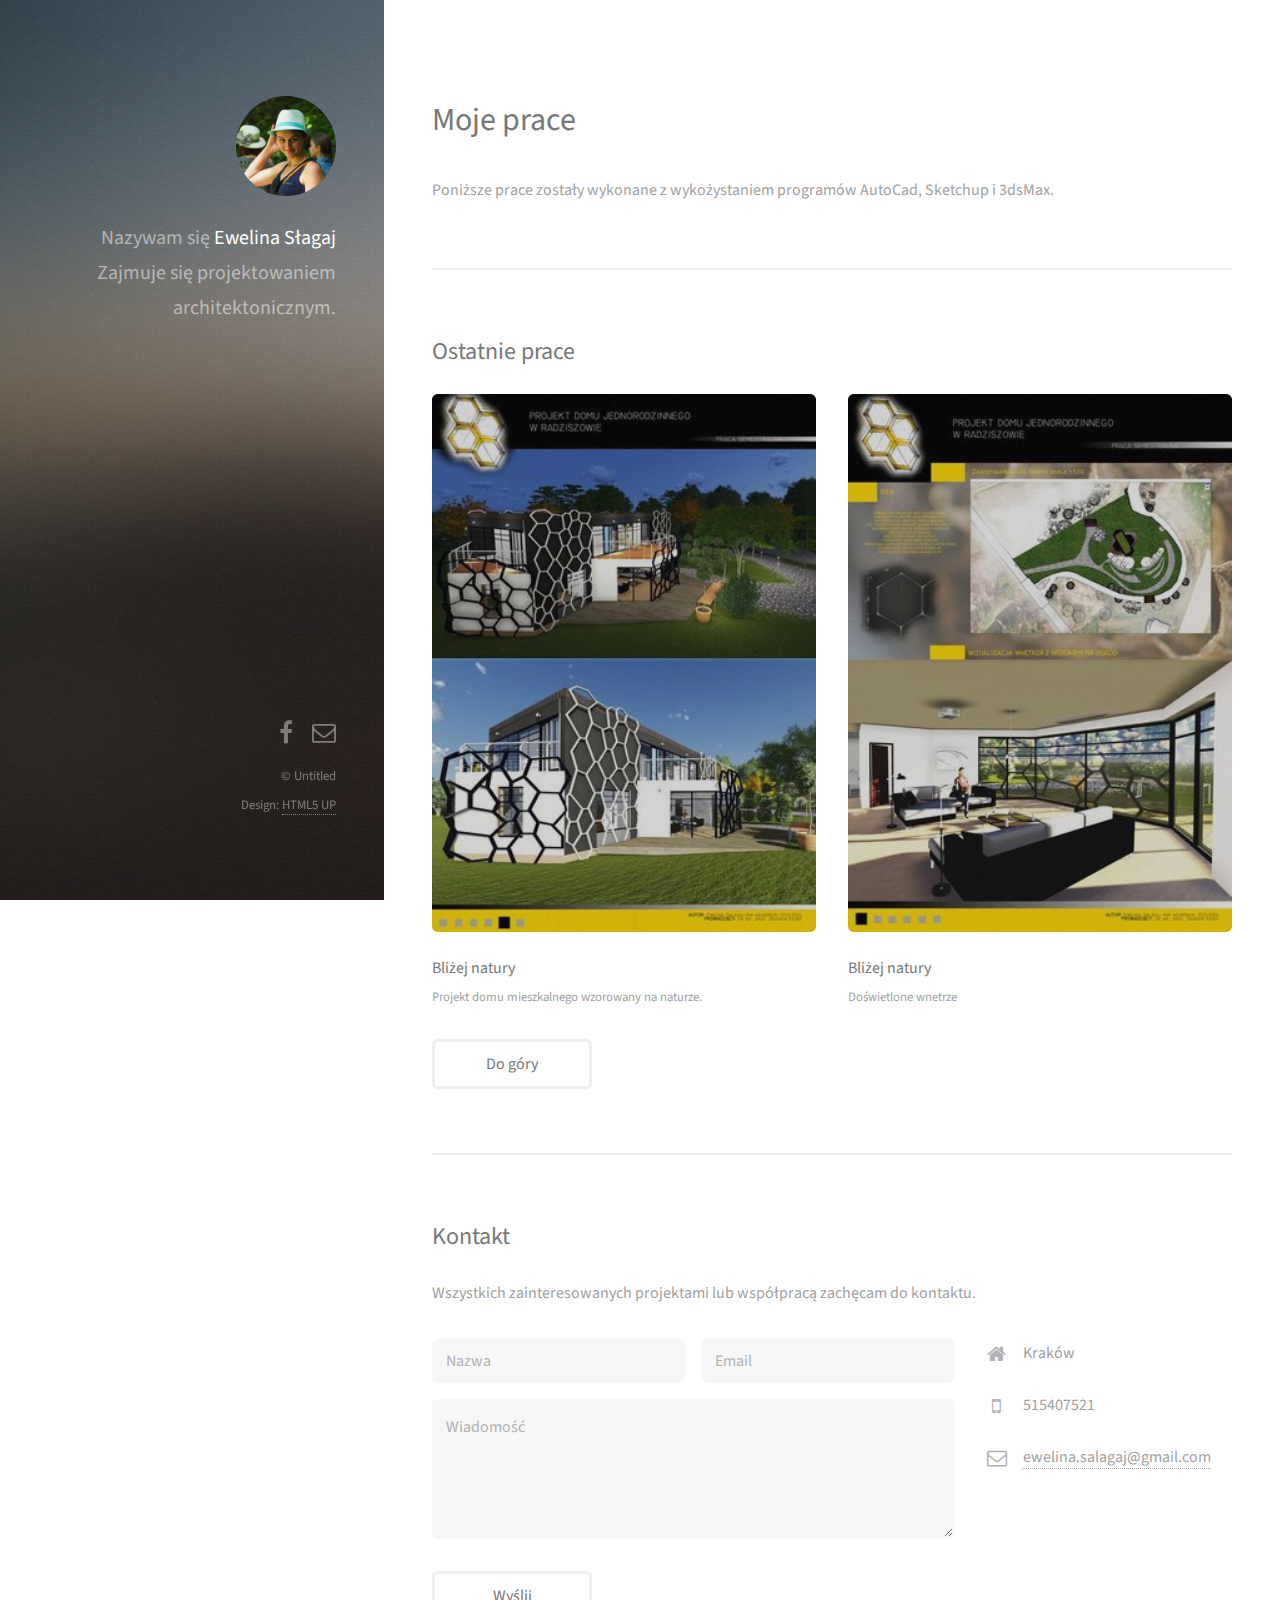
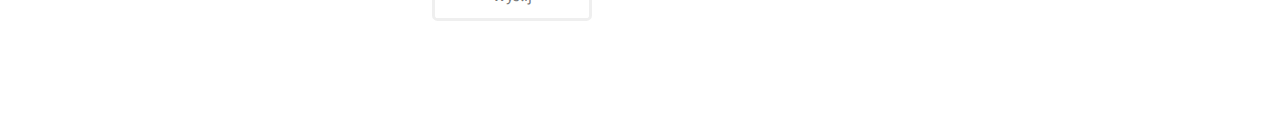
==== commit 080d49fc: "Message after sending email." ====
--- a/index.html
+++ b/index.html
@@ -73,18 +73,20 @@
 
         <div class="row">
             <div class="8u 12u$(small)">
-                <form method="post" action="#">
+                <form method="post" enctype="text/plain">
                     <div class="row uniform 50%">
-                        <div class="6u 12u$(xsmall)"><input type="text" name="name" id="name" placeholder="Name"/></div>
+                        <div class="6u 12u$(xsmall)"><input type="text" name="name" id="name" placeholder="Nazwa"/></div>
                         <div class="6u$ 12u$(xsmall)"><input type="email" name="email" id="email" placeholder="Email"/>
                         </div>
-                        <div class="12u$"><textarea name="message" id="message" placeholder="Message"
+                        <div class="12u$"><textarea name="message" id="message" placeholder="Wiadomość"
                                                     rows="4"></textarea></div>
                     </div>
                 </form>
                 <ul class="actions">
-                    <li><input type="submit" value="Wyślij"/></li>
-                </ul>
+                    <li><input id="sendEmailBtn" type="submit" value="Wyślij"/></li>
+                    <span id="successMsg" class="align-right hidden" >Dziękuję za kontakt, Twoja wiadomość została wysłana na moją skrzynkę.</span>
+                </ul>
+
             </div>
             <div class="4u$ 12u$(small)">
                 <ul class="labeled-icons">
@@ -98,7 +100,7 @@
                     </li>
                     <li>
                         <h3 class="icon fa-envelope-o"><span class="label">Email</span></h3>
-                        <a href="#">ewelina.salagaj@gmail.com</a>
+                        <a href="mailto:ewelina.salagaj@gmail.com">ewelina.salagaj@gmail.com</a>
                     </li>
                 </ul>
             </div>
@@ -449,6 +451,7 @@
 <!--[if lte IE 8]>
 <script src="assets/js/ie/respond.min.js"></script><![endif]-->
 <script src="assets/js/main.js"></script>
+<script src="assets/js/mail.js"></script>
 
 </body>
 </html>--- a/assets/css/main.css
+++ b/assets/css/main.css
@@ -3105,4 +3105,7 @@
 				padding-left: 0;
 			}
 
-	}+	}
+    .hidden {
+        visibility: hidden;
+    }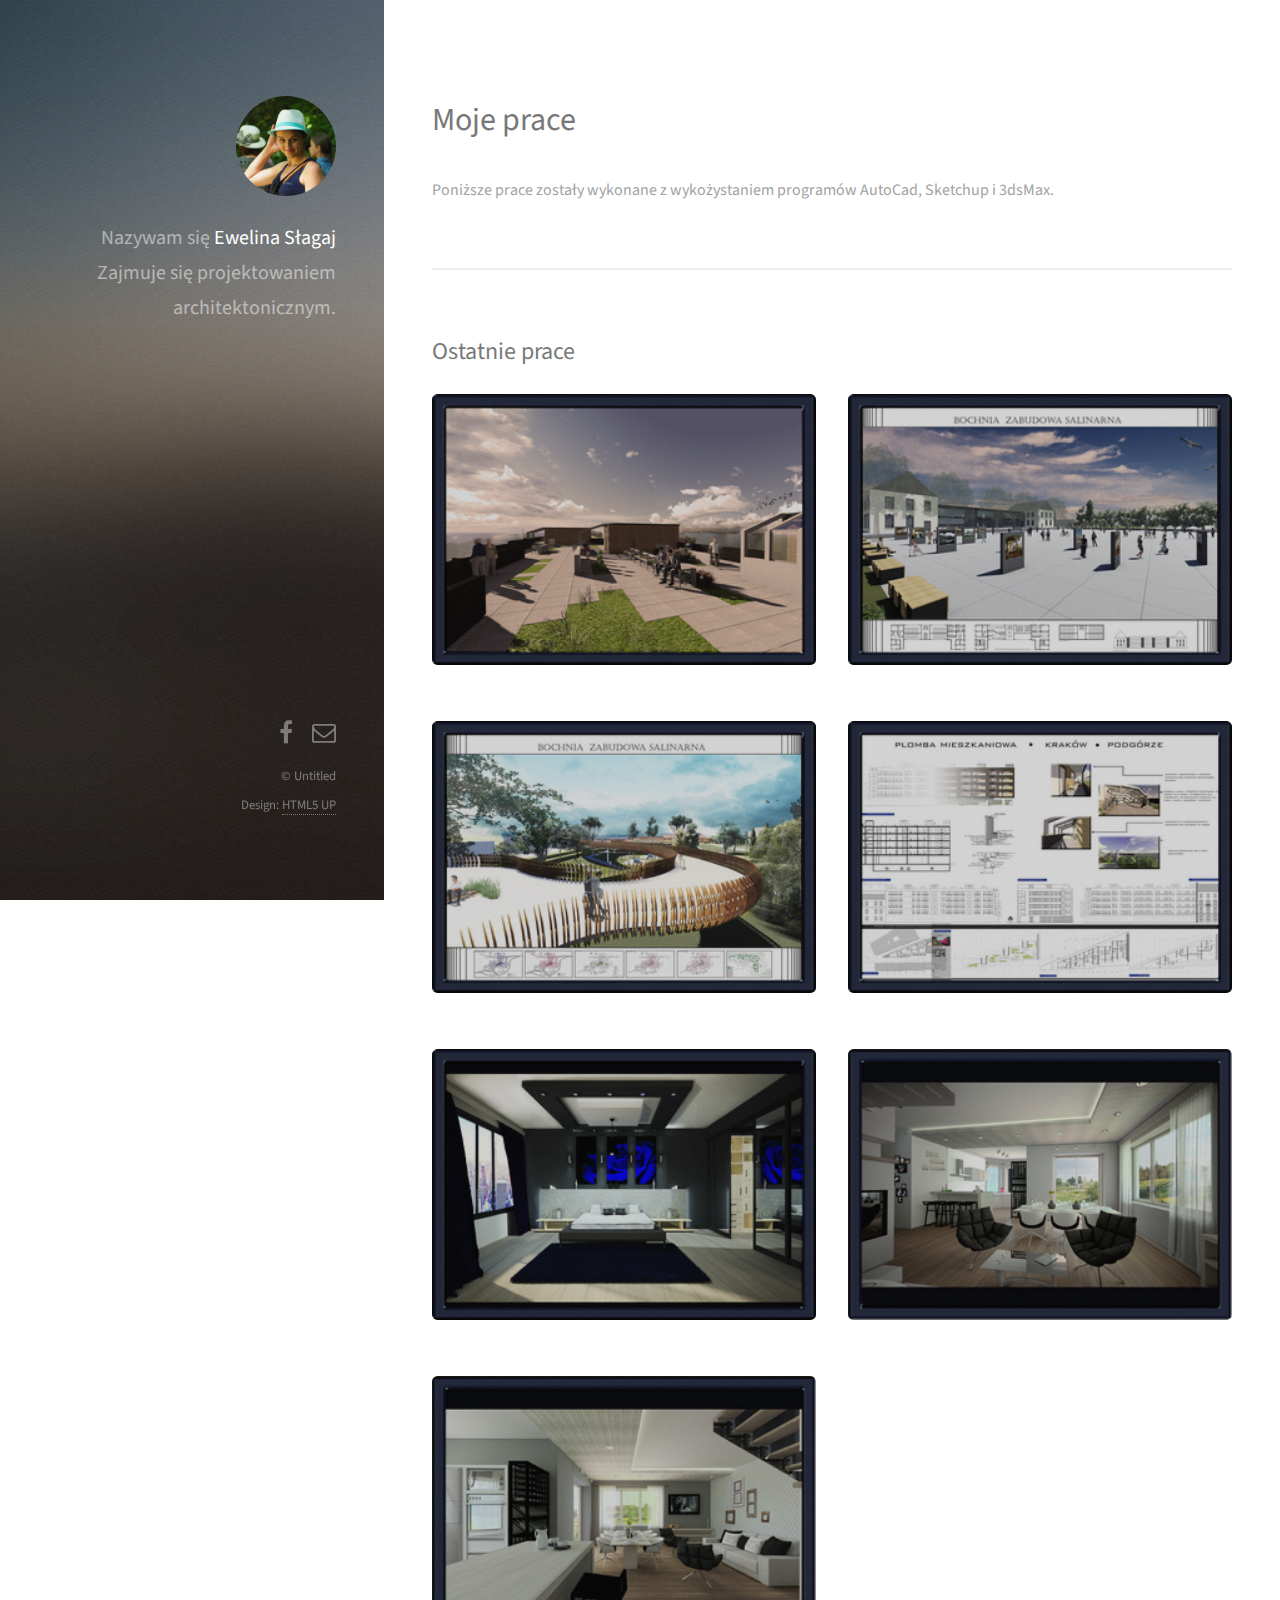
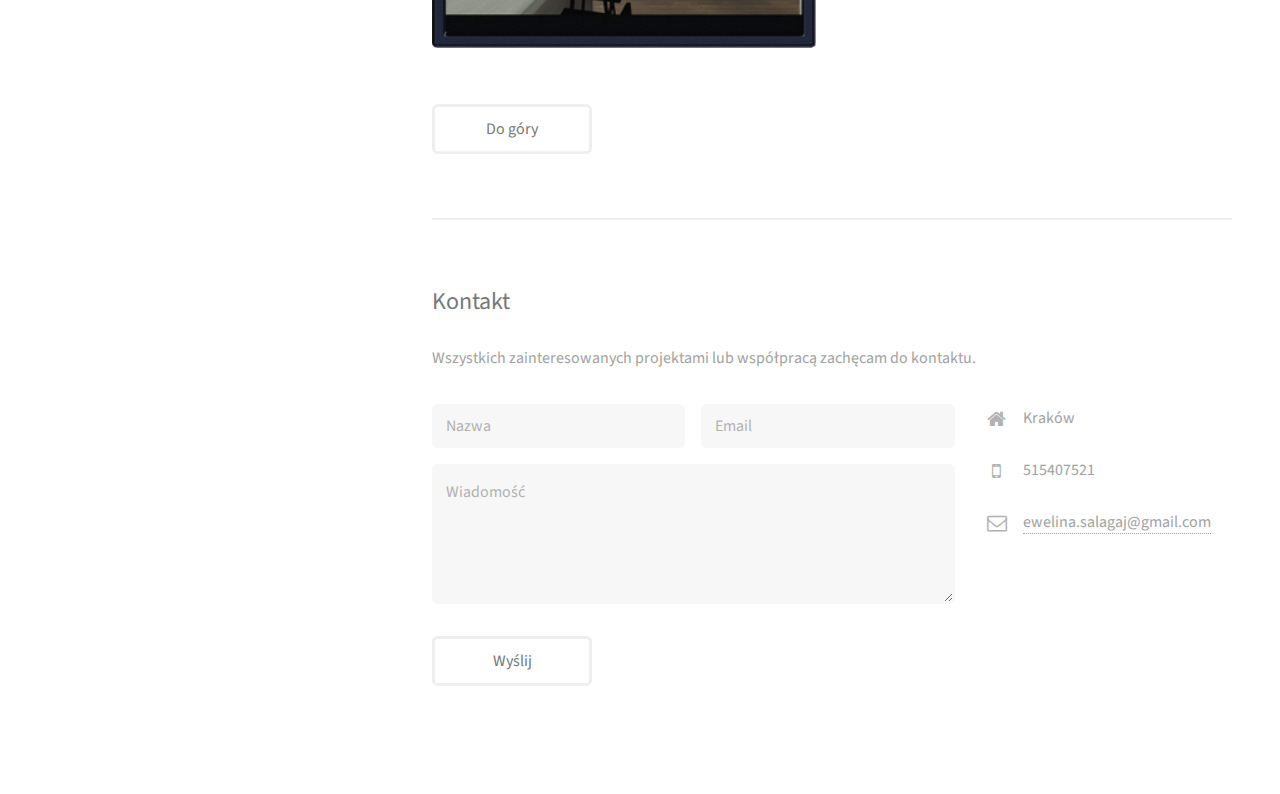
==== commit 8a5a8269: "adding new pictures" ====
--- a/index.html
+++ b/index.html
@@ -6,7 +6,7 @@
 -->
 <html>
 <head>
-    <title>Ewelina Słagaj Portfolio</title>
+    <title>Ewelina Sałagaj Portfolio</title>
     <meta charset="utf-8"/>
     <meta name="viewport" content="width=device-width, initial-scale=1"/>
     <!--[if lte IE 8]>
@@ -46,18 +46,37 @@
 
         <div class="row">
             <article class="6u 12u$(xsmall) work-item">
-                <a href="images/fulls/01.jpg" class="image fit thumb"><img src="images/thumbs/01.jpg" alt=""/></a>
-
-                <h3>Bliżej natury</h3>
-
-                <p>Projekt domu mieszkalnego wzorowany na naturze.</p>
+                <a href="images/full/01.png" class="image fit thumb"><img src="images/thumbs/tn_01.png" alt=""/></a>
+
+                <!--    <h3>Bliżej natury</h3>
+
+                    <p>Projekt domu mieszkalnego wzorowany na naturze.</p>-->
             </article>
             <article class="6u$ 12u$(xsmall) work-item">
-                <a href="images/fulls/02.jpg" class="image fit thumb"><img src="images/thumbs/02.jpg" alt=""/></a>
-
-                <h3>Bliżej natury</h3>
-
-                <p>Doświetlone wnetrze</p>
+                <a href="images/full/02.png" class="image fit thumb"><img src="images/thumbs/tn_02.png" alt=""/></a>
+            </article>
+        </div>
+        <div class="row">
+            <article class="6u 12u$(xsmall) work-item">
+                <a href="images/full/03.png" class="image fit thumb"><img src="images/thumbs/tn_03.png" alt=""/></a>
+            </article>
+            <article class="6u$ 12u$(xsmall) work-item">
+                <a href="images/full/04.png" class="image fit thumb"><img src="images/thumbs/tn_04.png" alt=""/></a>
+            </article>
+        </div>
+        <!--<h3>Wnętrza</h3>-->
+
+        <div class="row">
+            <article class="6u 12u$(xsmall) work-item">
+                <a href="images/full/05.png" class="image fit thumb"><img src="images/thumbs/tn_05.png" alt=""/></a>
+            </article>
+            <article class="6u$ 12u$(xsmall) work-item">
+                <a href="images/full/10.png" class="image fit thumb"><img src="images/thumbs/tn_10.png" alt=""/></a>
+            </article>
+        </div>
+        <div class="row">
+            <article class="6u$ 12u$(xsmall) work-item">
+                <a href="images/full/11.png" class="image fit thumb"><img src="images/thumbs/tn_11.png" alt=""/></a>
             </article>
         </div>
         <ul class="actions">
@@ -75,7 +94,8 @@
             <div class="8u 12u$(small)">
                 <form method="post" enctype="text/plain">
                     <div class="row uniform 50%">
-                        <div class="6u 12u$(xsmall)"><input type="text" name="name" id="name" placeholder="Nazwa"/></div>
+                        <div class="6u 12u$(xsmall)"><input type="text" name="name" id="name" placeholder="Nazwa"/>
+                        </div>
                         <div class="6u$ 12u$(xsmall)"><input type="email" name="email" id="email" placeholder="Email"/>
                         </div>
                         <div class="12u$"><textarea name="message" id="message" placeholder="Wiadomość"
@@ -84,7 +104,7 @@
                 </form>
                 <ul class="actions">
                     <li><input id="sendEmailBtn" type="submit" value="Wyślij"/></li>
-                    <span id="successMsg" class="align-right hidden" >Dziękuję za kontakt, Twoja wiadomość została wysłana na moją skrzynkę.</span>
+                    <span id="successMsg" class="align-right hidden">Dziękuję za kontakt, Twoja wiadomość została wysłana na moją skrzynkę.</span>
                 </ul>
 
             </div>
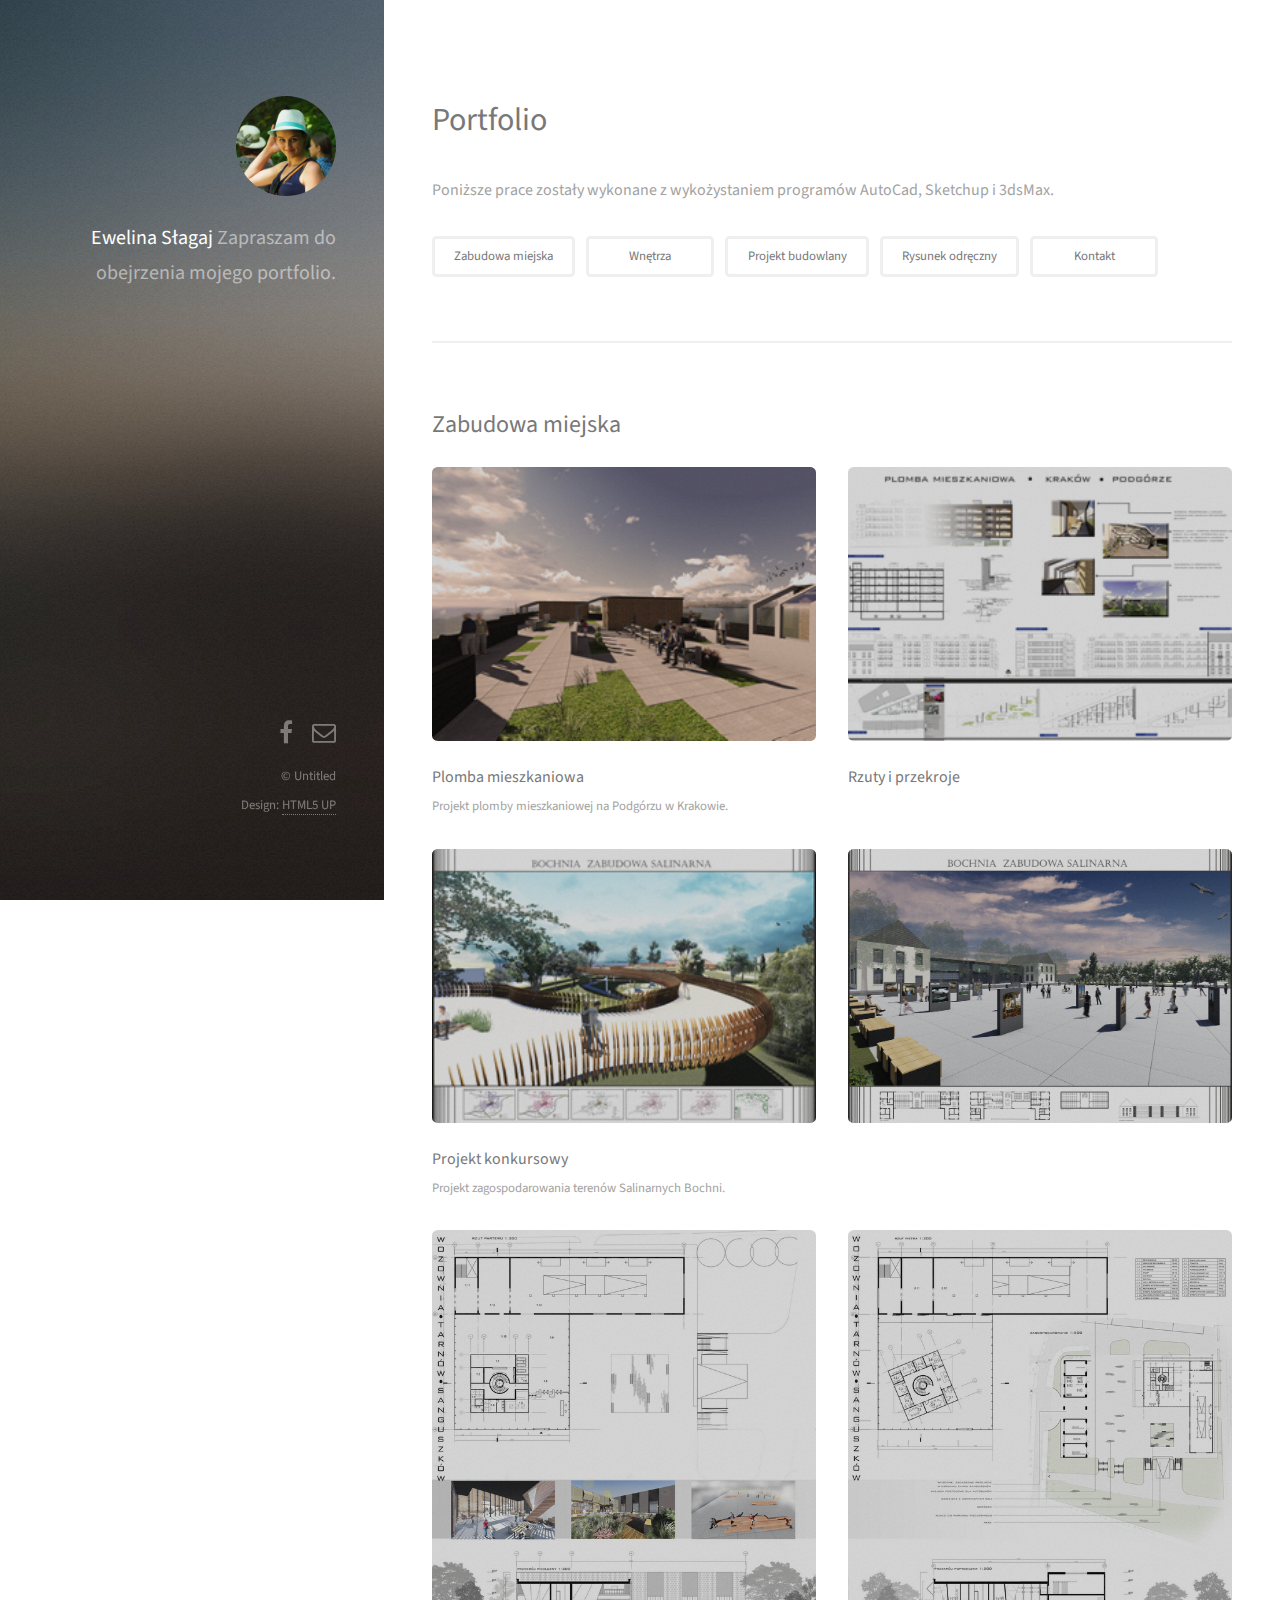
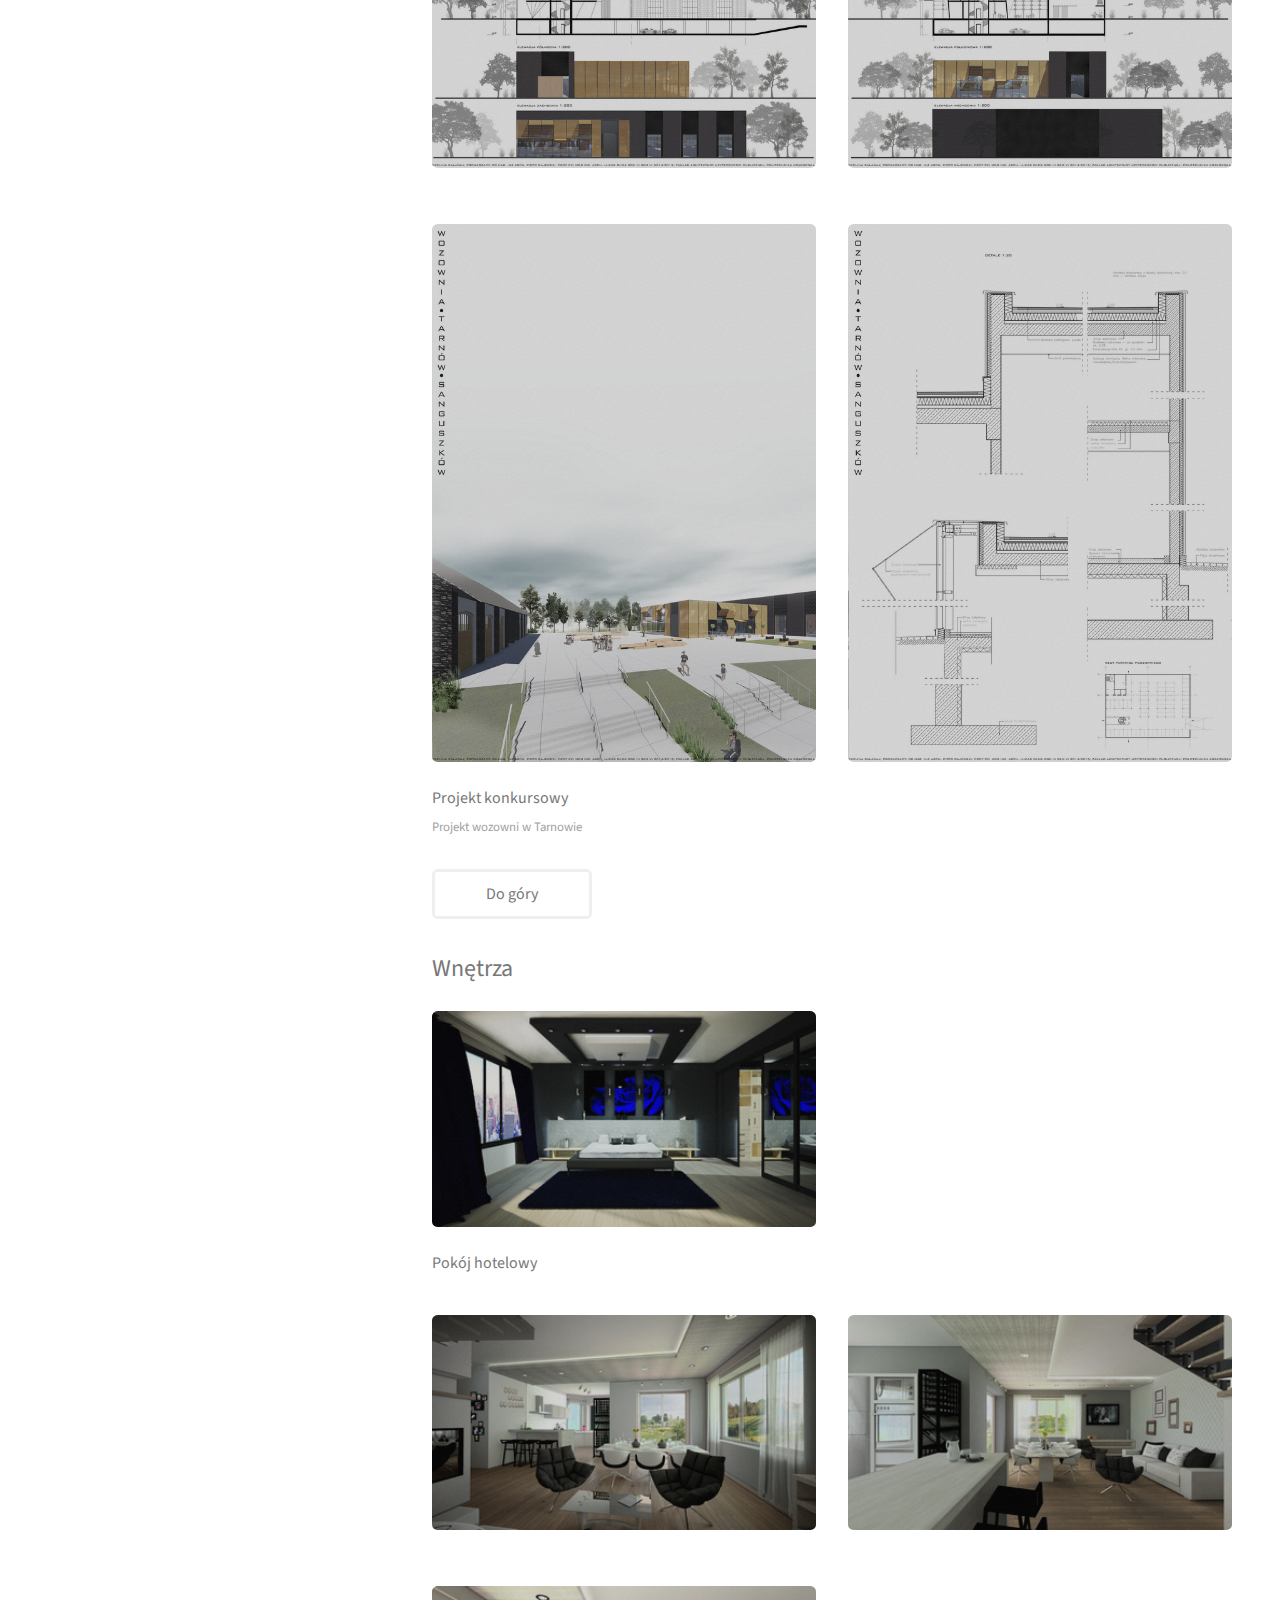
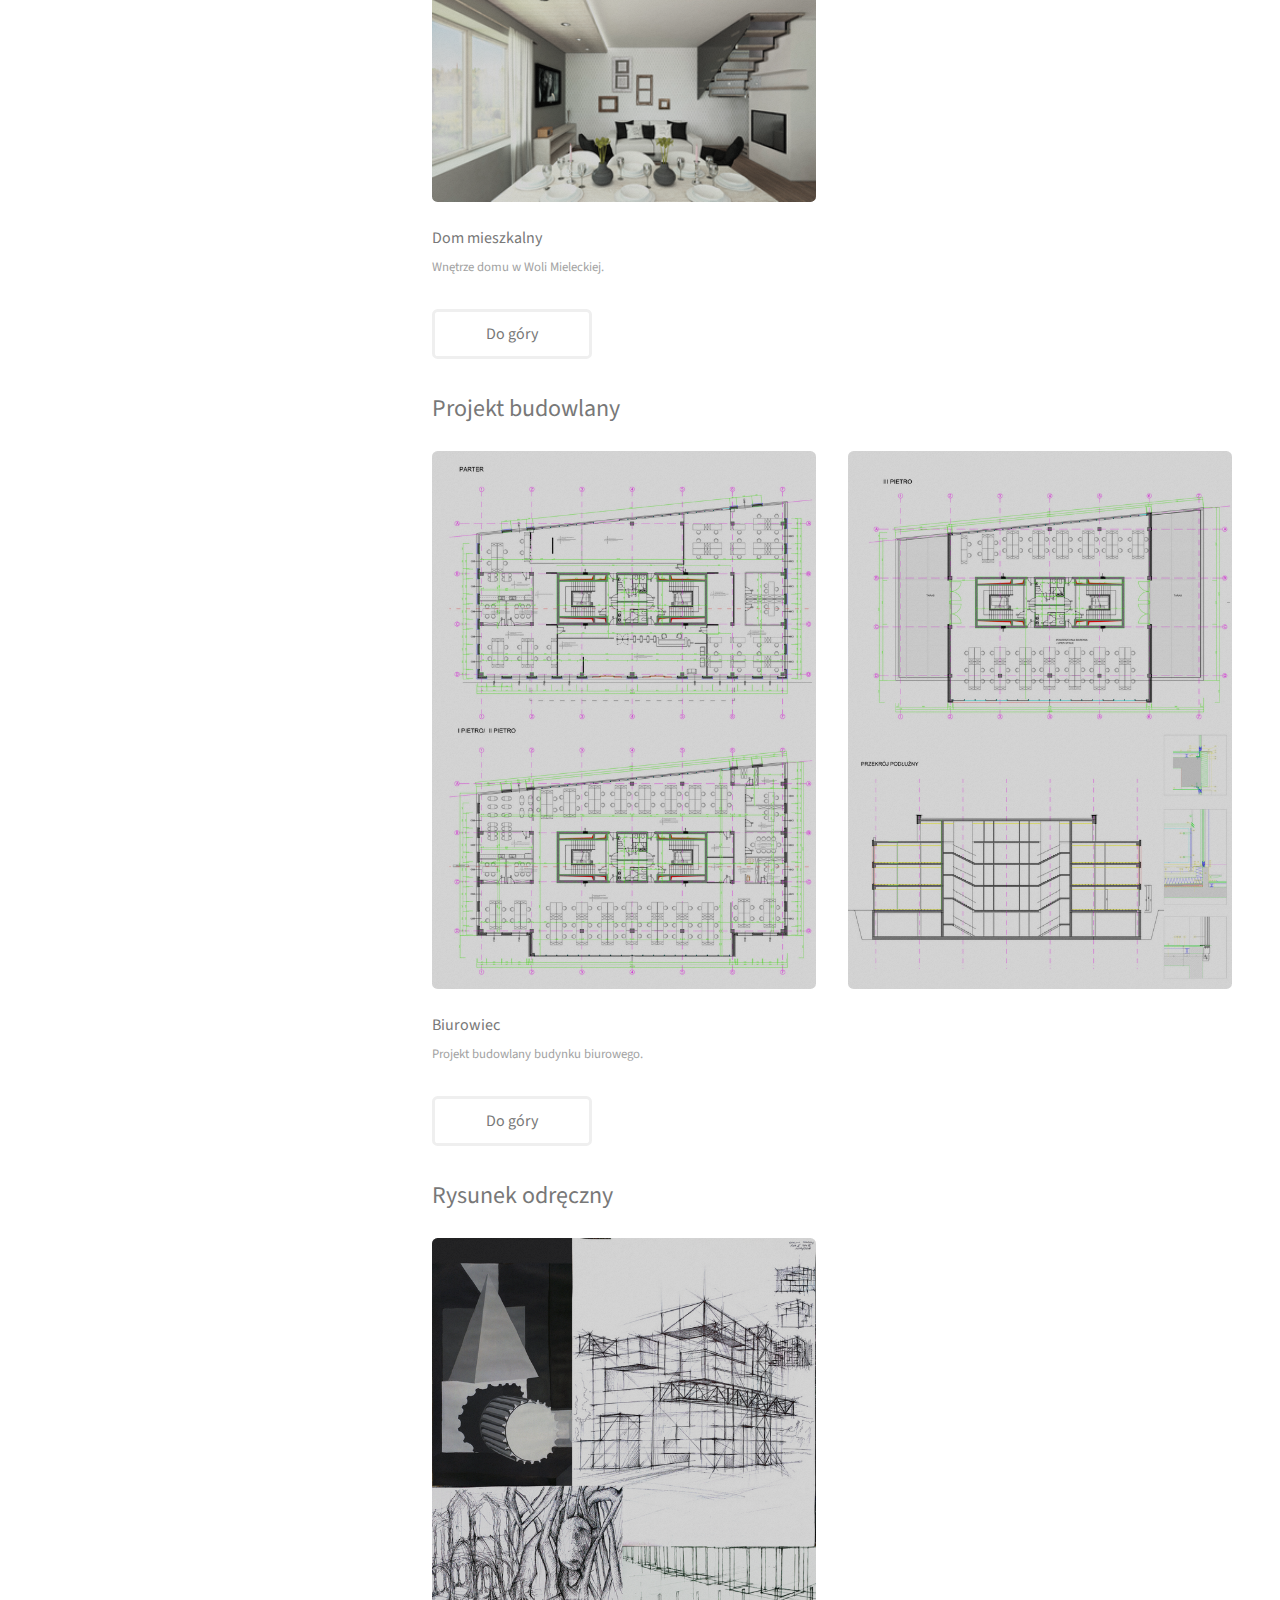
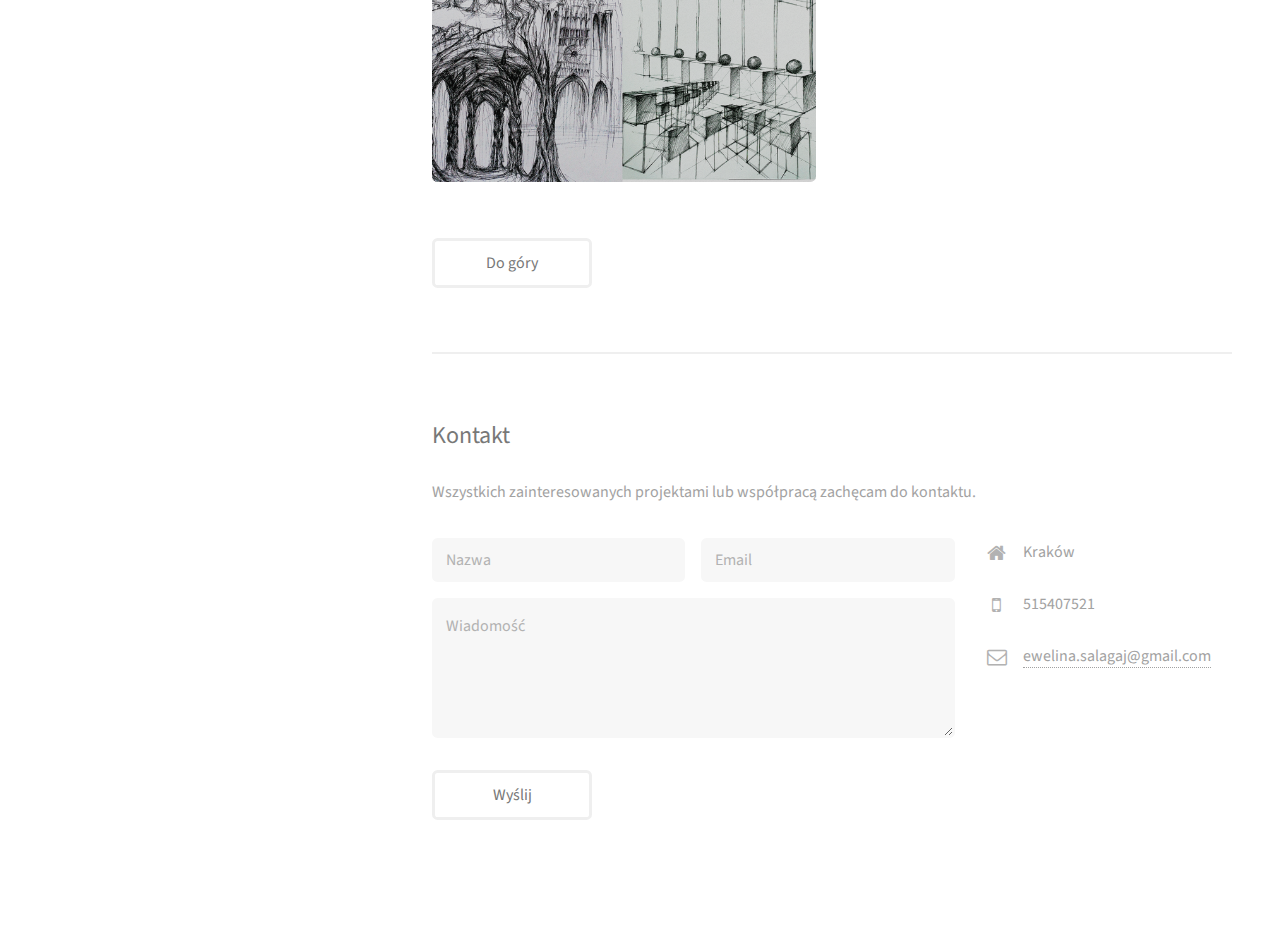
==== commit c5ecd7f2: "Final version with new pictures and menu." ====
--- a/index.html
+++ b/index.html
@@ -21,8 +21,8 @@
 <header id="header">
     <a href="#" class="image avatar"><img src="images/avatar.jpg" alt=""/></a>
 
-    <h1>Nazywam się <strong>Ewelina Słagaj</strong><br/>
-        Zajmuje się projektowaniem architektonicznym.</h1>
+    <h1><strong>Ewelina Słagaj</strong>
+        <br/>Zapraszam do obejrzenia <br/> mojego portfolio.</h1>
 </header>
 
 <!-- Main -->
@@ -31,10 +31,16 @@
     <!-- One -->
     <section id="one">
         <header class="major">
-            <h2>Moje prace<br/></h2>
+            <h2>Portfolio<br/></h2>
         </header>
         <p>Poniższe prace zostały wykonane z wykożystaniem programów AutoCad, Sketchup i 3dsMax.</p>
-
+        <ul class="actions small">
+            <li><a href="#section_1" class="button small">Zabudowa miejska</a></li>
+            <li><a href="#section_2" class="button small">Wnętrza</a></li>
+            <li><a href="#section_3" class="button small">Projekt budowlany</a></li>
+            <li><a href="#section_4" class="button small">Rysunek odręczny</a></li>
+            <li><a href="#contact" class="button small">Kontakt</a></li>
+        </ul>
         <!--<ul class="actions">
             <li><a href="#" class="button">Więcej</a></li>
         </ul>-->
@@ -42,50 +48,135 @@
 
     <!-- Two -->
     <section id="two">
-        <h2>Ostatnie prace</h2>
-
-        <div class="row">
-            <article class="6u 12u$(xsmall) work-item">
-                <a href="images/full/01.png" class="image fit thumb"><img src="images/thumbs/tn_01.png" alt=""/></a>
-
-                <!--    <h3>Bliżej natury</h3>
-
-                    <p>Projekt domu mieszkalnego wzorowany na naturze.</p>-->
-            </article>
-            <article class="6u$ 12u$(xsmall) work-item">
-                <a href="images/full/02.png" class="image fit thumb"><img src="images/thumbs/tn_02.png" alt=""/></a>
-            </article>
+        <div id="section_1">
+            <h2>Zabudowa miejska</h2>
+
+            <div class="row">
+                <article class="6u 12u$(xsmall) work-item">
+                    <a href="images/full/zmi_06.png" class="image fit thumb"><img src="images/thumbs/th_zmi_06.png"
+                                                                                  alt=""/></a>
+
+                    <h3>Plomba mieszkaniowa</h3>
+
+                    <p>Projekt plomby mieszkaniowej na Podgórzu w Krakowie.</p>
+                </article>
+                <article class="6u$ 12u$(xsmall) work-item">
+                    <a href="images/full/zmi_05.png" class="image fit thumb"><img src="images/thumbs/th_zmi_05.png"
+                                                                                  alt=""/></a>
+
+                    <h3>Rzuty i przekroje</h3>
+                </article>
+            </div>
+            <div class="row">
+                <article class="6u 12u$(xsmall) work-item">
+                    <a href="images/full/zmi_07.png" class="image fit thumb"><img src="images/thumbs/th_zmi_07.png"
+                                                                                  alt=""/></a>
+
+                    <h3>Projekt konkursowy</h3>
+
+                    <p>Projekt zagospodarowania terenów Salinarnych Bochni.</p>
+                </article>
+                <article class="6u$ 12u$(xsmall) work-item">
+                    <a href="images/full/zmi_08.png" class="image fit thumb"><img src="images/full/zmi_08.png"
+                                                                                  alt=""/></a>
+                </article>
+            </div>
+            <div class="row">
+                <article class="6u 12u$(xsmall) work-item">
+                    <a href="images/full/zmi_03.png" class="image fit thumb"><img src="images/full/zmi_03.png"
+                                                                                  alt=""/></a>
+                </article>
+                <article class="6u$ 12u$(xsmall) work-item">
+                    <a href="images/full/zmi_04.png" class="image fit thumb"><img src="images/full/zmi_04.png"
+                                                                                  alt=""/></a>
+                </article>
+            </div>
+            <div class="row">
+                <article class="6u 12u$(xsmall) work-item">
+                    <a href="images/full/zmi_01.png" class="image fit thumb"><img src="images/full/zmi_01.png" alt=""/></a>
+
+                    <h3>Projekt konkursowy</h3>
+
+                    <p>Projekt wozowni w Tarnowie</p>
+                </article>
+                <article class="6u$ 12u$(xsmall) work-item">
+                    <a href="images/full/zmi_02.png" class="image fit thumb"><img src="images/full/zmi_02.png" alt=""/></a>
+                </article>
+            </div>
+            <ul class="actions">
+                <li><a href="#" class="button">Do góry</a></li>
+            </ul>
         </div>
-        <div class="row">
-            <article class="6u 12u$(xsmall) work-item">
-                <a href="images/full/03.png" class="image fit thumb"><img src="images/thumbs/tn_03.png" alt=""/></a>
-            </article>
-            <article class="6u$ 12u$(xsmall) work-item">
-                <a href="images/full/04.png" class="image fit thumb"><img src="images/thumbs/tn_04.png" alt=""/></a>
-            </article>
+        <div id="section_2">
+            <h2>Wnętrza</h2>
+
+            <div class="row">
+                <article class="6u 12u$(xsmall) work-item">
+                    <a href="images/full/wn_01.png" class="image fit thumb"><img src="images/thumbs/th_wn_01.png"
+                                                                                 alt=""/></a>
+
+                    <h3>Pokój hotelowy</h3>
+                </article>
+            </div>
+            <div class="row">
+                <article class="6u 12u$(xsmall) work-item">
+                    <a href="images/full/wn_02.png" class="image fit thumb"><img src="images/thumbs/th_wn_02.png"
+                                                                                 alt=""/></a>
+                </article>
+                <article class="6u$ 12u$(xsmall) work-item">
+                    <a href="images/full/wn_03.png" class="image fit thumb"><img src="images/thumbs/th_wn_03.png"
+                                                                                 alt=""/></a>
+                </article>
+            </div>
+            <div class="row">
+                <article class="6u 12u$(xsmall) work-item">
+                    <a href="images/full/wn_04.png" class="image fit thumb"><img src="images/thumbs/th_wn_04.png"
+                                                                                 alt=""/></a>
+
+                    <h3>Dom mieszkalny</h3>
+
+                    <p>Wnętrze domu w Woli Mieleckiej.</p>
+                </article>
+            </div>
+            <ul class="actions">
+                <li><a href="#" class="button">Do góry</a></li>
+            </ul>
         </div>
-        <!--<h3>Wnętrza</h3>-->
-
-        <div class="row">
-            <article class="6u 12u$(xsmall) work-item">
-                <a href="images/full/05.png" class="image fit thumb"><img src="images/thumbs/tn_05.png" alt=""/></a>
-            </article>
-            <article class="6u$ 12u$(xsmall) work-item">
-                <a href="images/full/10.png" class="image fit thumb"><img src="images/thumbs/tn_10.png" alt=""/></a>
-            </article>
+        <div id="section_3">
+            <h2>Projekt budowlany</h2>
+
+            <div class="row">
+                <article class="6u 12u$(xsmall) work-item">
+                    <a href="images/full/bud_01.png" class="image fit thumb"><img src="images/full/bud_01.png" alt=""/></a>
+
+                    <h3>Biurowiec</h3>
+
+                    <p>Projekt budowlany budynku biurowego.</p>
+                </article>
+                <article class="6u 12u$(xsmall) work-item">
+                    <a href="images/full/bud_02.png" class="image fit thumb"><img src="images/full/bud_02.png" alt=""/></a>
+                </article>
+            </div>
+            <ul class="actions">
+                <li><a href="#" class="button">Do góry</a></li>
+            </ul>
         </div>
-        <div class="row">
-            <article class="6u$ 12u$(xsmall) work-item">
-                <a href="images/full/11.png" class="image fit thumb"><img src="images/thumbs/tn_11.png" alt=""/></a>
-            </article>
+        <div id="section_4">
+            <h2>Rysunek odręczny</h2>
+
+            <div class="row">
+                <article class="6u 12u$(xsmall) work-item">
+                    <a href="images/full/rys_01.png" class="image fit thumb"><img src="images/full/rys_01.png" alt=""/></a>
+                </article>
+            </div>
+            <ul class="actions">
+                <li><a href="#" class="button">Do góry</a></li>
+            </ul>
         </div>
-        <ul class="actions">
-            <li><a href="#" class="button">Do góry</a></li>
-        </ul>
     </section>
 
     <!-- Three -->
-    <section id="three">
+    <section id="contact">
         <h2>Kontakt</h2>
 
         <p>Wszystkich zainteresowanych projektami lub współpracą zachęcam do kontaktu.</p>
@@ -447,22 +538,22 @@
         </section>
     -->
 
+
+    <!-- Footer -->
+    <footer id="footer">
+        <ul class="icons">
+            <li><a href="https://www.facebook.com/ewelina.salagaj" class="icon fa-facebook"><span
+                    class="label">Twitter</span></a></li>
+            <li><a href="mailto:ewelina.salagaj@gmail.com" class="icon fa-envelope-o"><span
+                    class="label">Email</span></a>
+            </li>
+        </ul>
+        <ul class="copyright">
+            <li>&copy; Untitled</li>
+            <li>Design: <a href="http://html5up.net">HTML5 UP</a></li>
+        </ul>
+    </footer>
 </div>
-
-<!-- Footer -->
-<footer id="footer">
-    <ul class="icons">
-        <li><a href="https://www.facebook.com/ewelina.salagaj" class="icon fa-facebook"><span
-                class="label">Twitter</span></a></li>
-        <li><a href="mailto:ewelina.salagaj@gmail.com" class="icon fa-envelope-o"><span class="label">Email</span></a>
-        </li>
-    </ul>
-    <ul class="copyright">
-        <li>&copy; Untitled</li>
-        <li>Design: <a href="http://html5up.net">HTML5 UP</a></li>
-    </ul>
-</footer>
-
 <!-- Scripts -->
 <script src="assets/js/jquery.min.js"></script>
 <script src="assets/js/jquery.poptrox.min.js"></script>
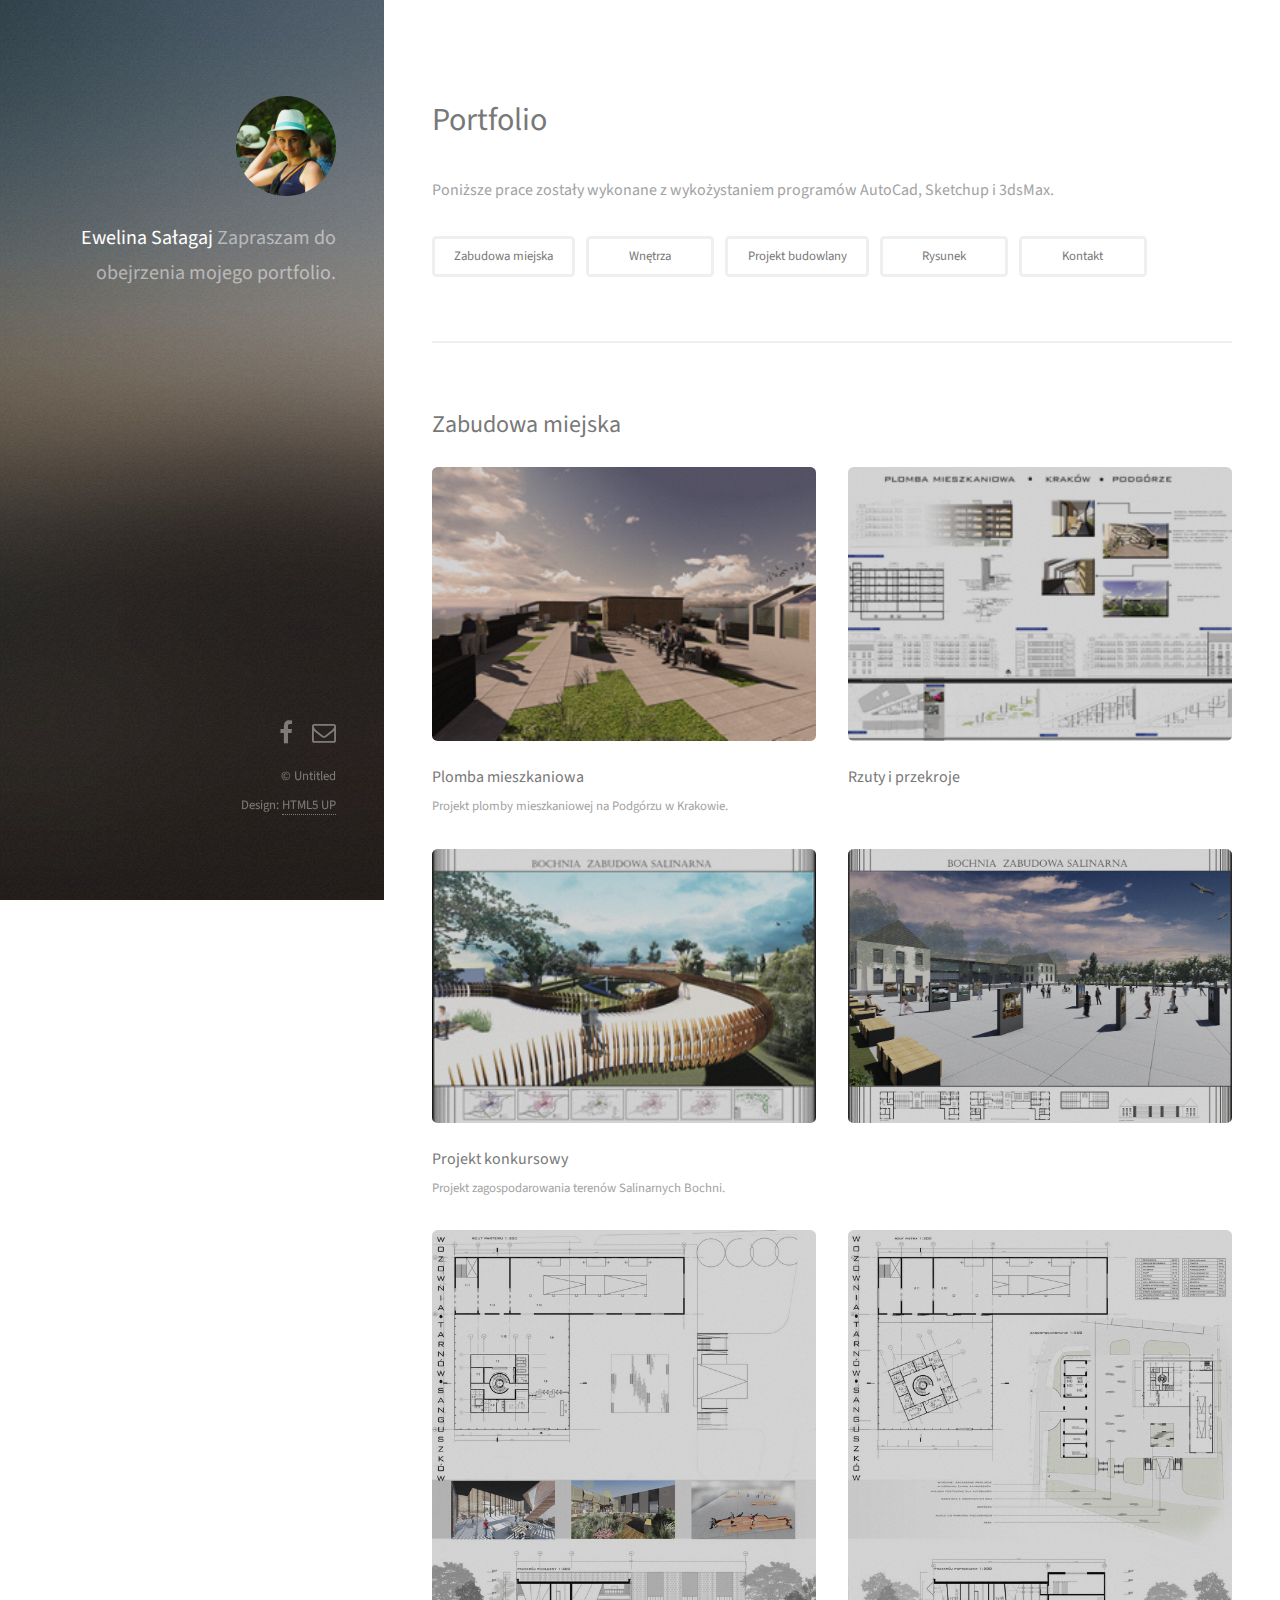
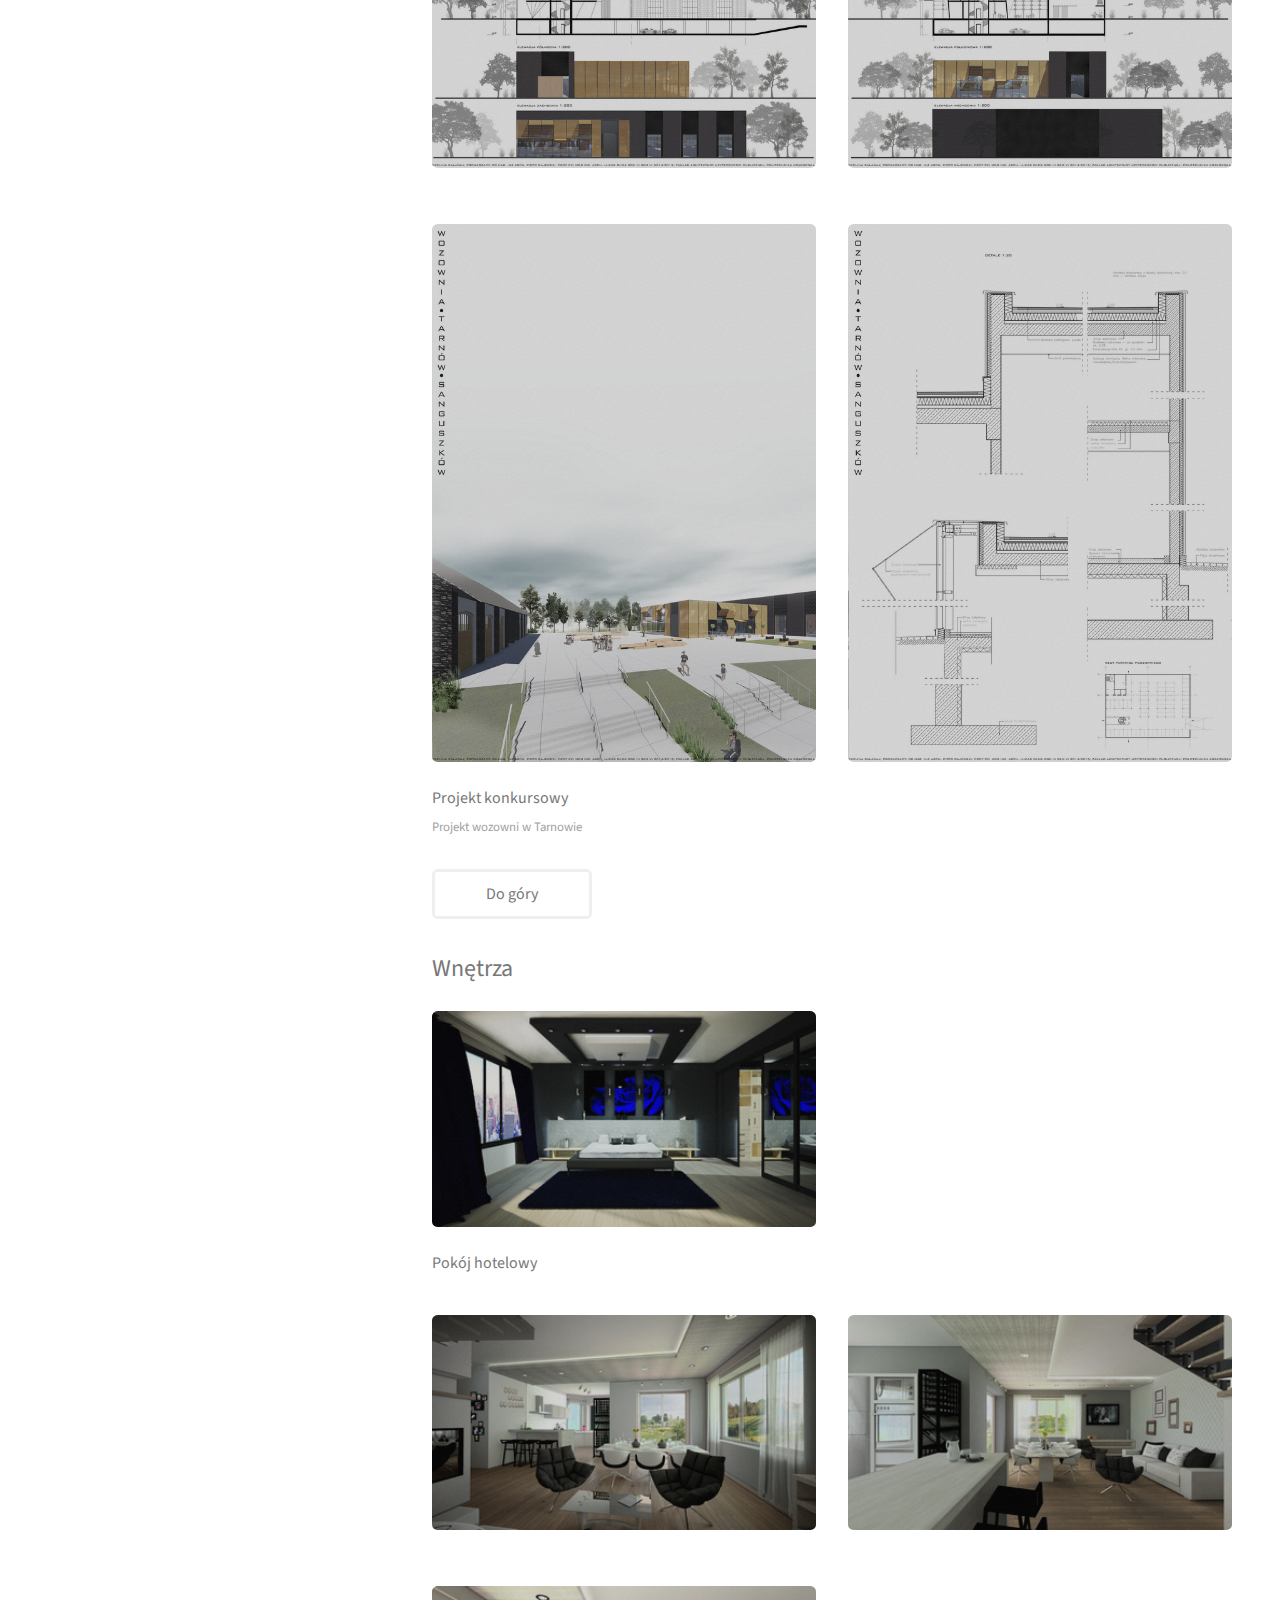
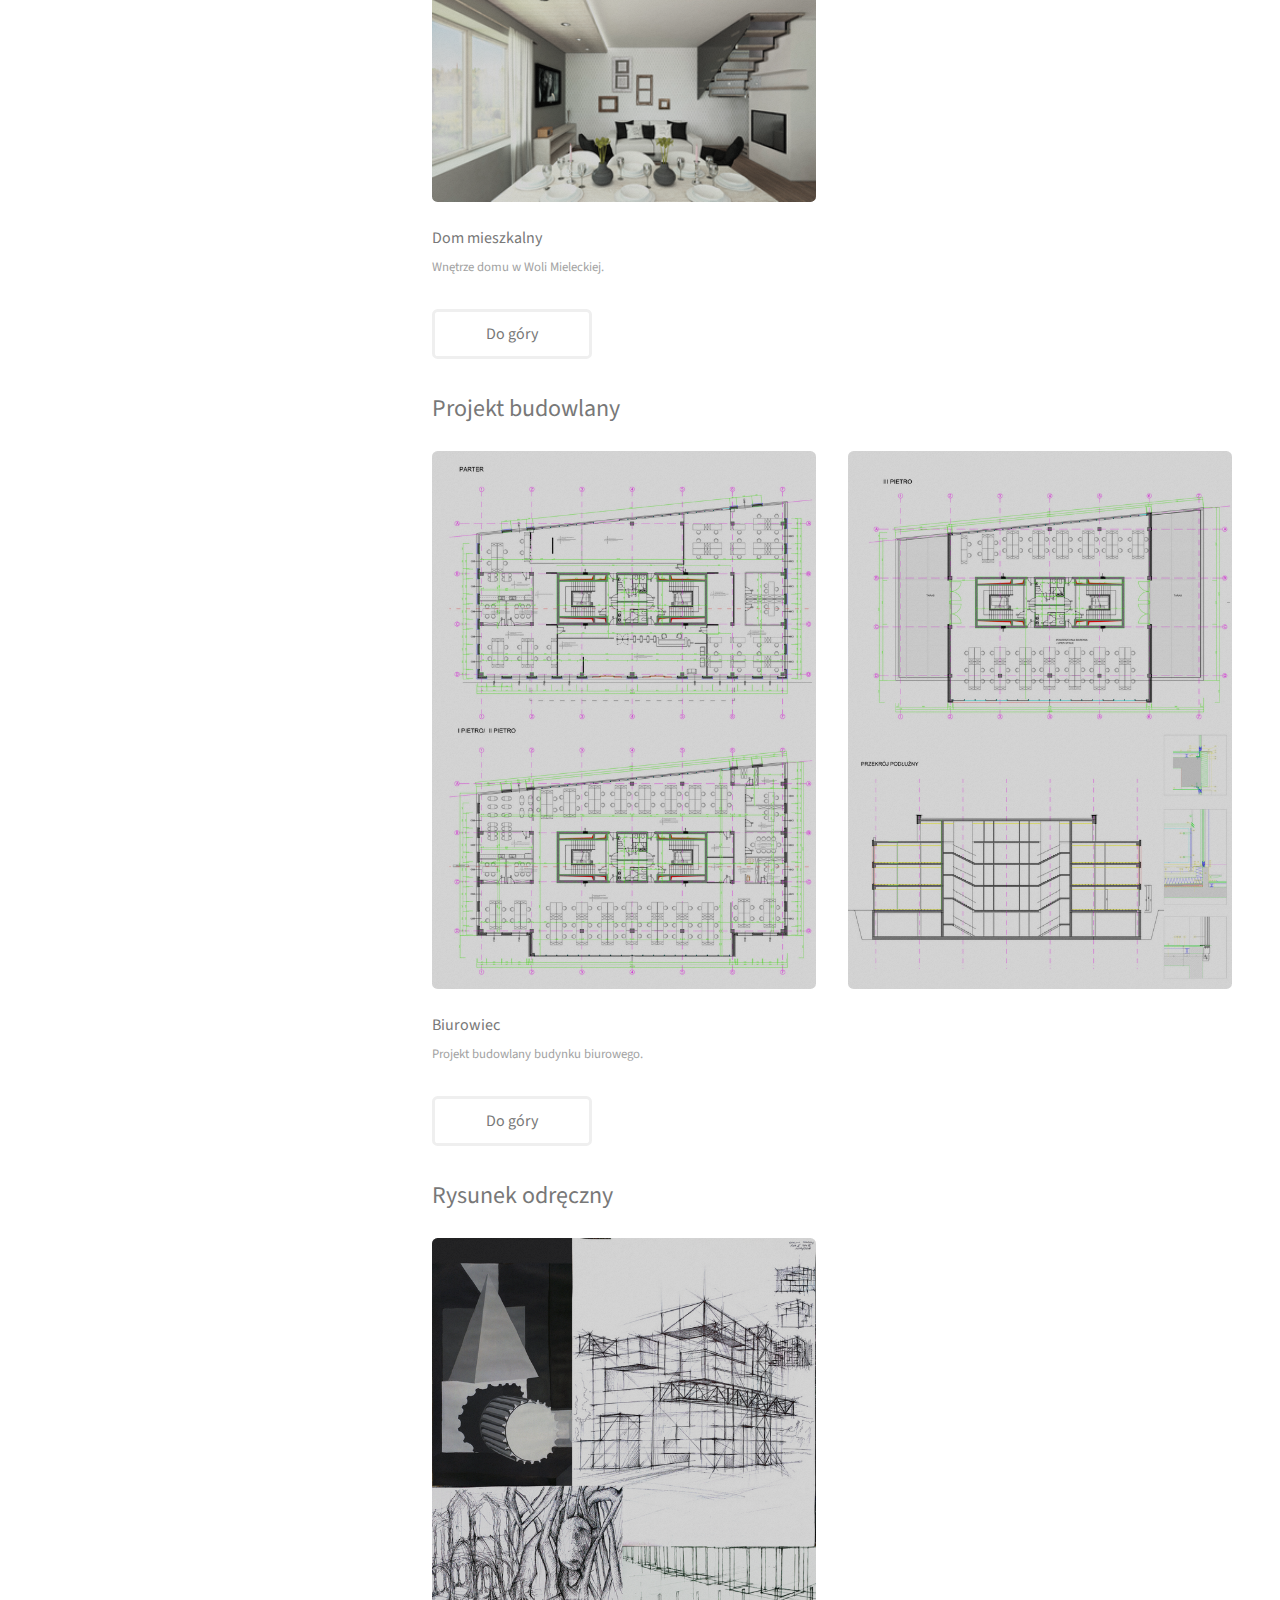
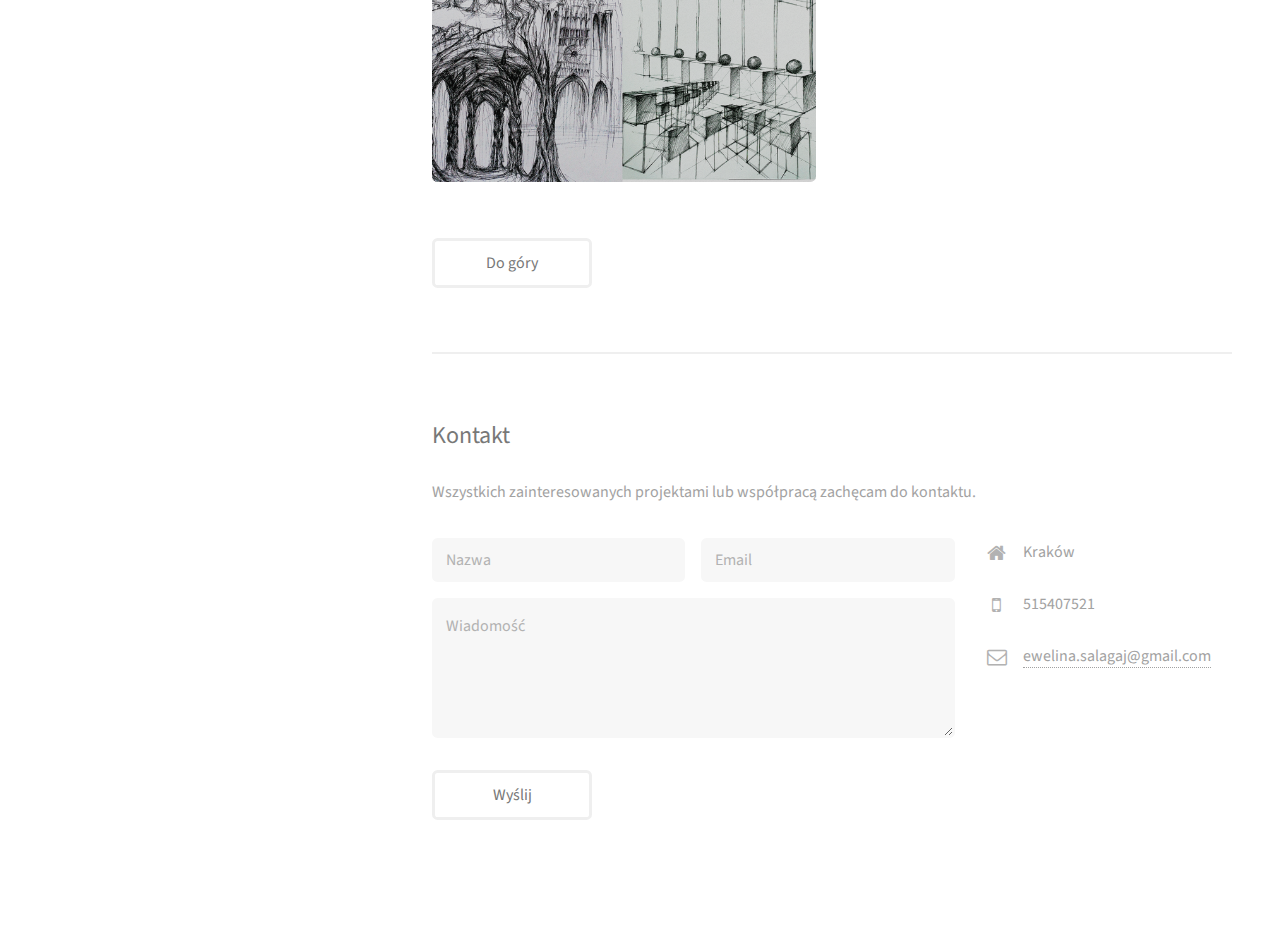
==== commit f2ae0282: "Fixing typo." ====
--- a/index.html
+++ b/index.html
@@ -21,7 +21,7 @@
 <header id="header">
     <a href="#" class="image avatar"><img src="images/avatar.jpg" alt=""/></a>
 
-    <h1><strong>Ewelina Słagaj</strong>
+    <h1><strong>Ewelina Sałagaj</strong>
         <br/>Zapraszam do obejrzenia <br/> mojego portfolio.</h1>
 </header>
 
@@ -38,12 +38,9 @@
             <li><a href="#section_1" class="button small">Zabudowa miejska</a></li>
             <li><a href="#section_2" class="button small">Wnętrza</a></li>
             <li><a href="#section_3" class="button small">Projekt budowlany</a></li>
-            <li><a href="#section_4" class="button small">Rysunek odręczny</a></li>
+            <li><a href="#section_4" class="button small">Rysunek</a></li>
             <li><a href="#contact" class="button small">Kontakt</a></li>
         </ul>
-        <!--<ul class="actions">
-            <li><a href="#" class="button">Więcej</a></li>
-        </ul>-->
     </section>
 
     <!-- Two -->
